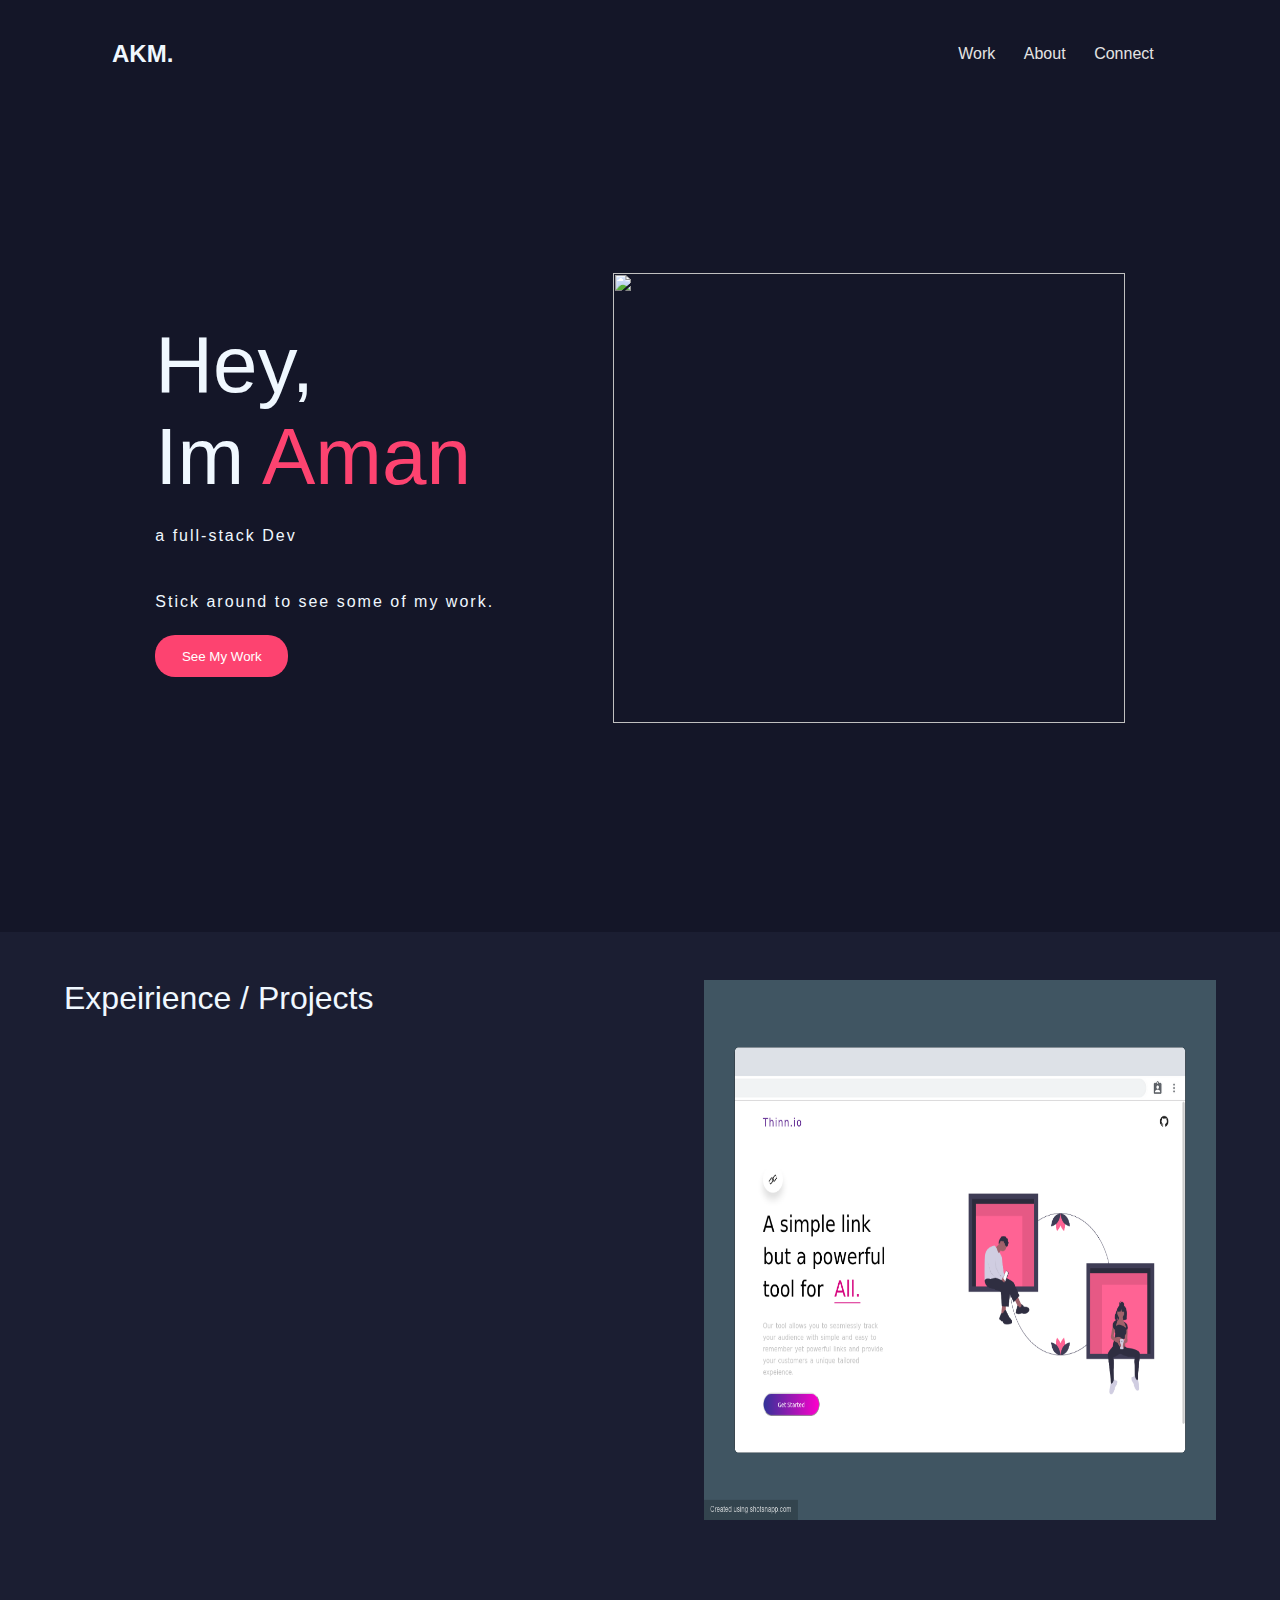
==== new/index.html @ 70d7d72f "done for the day man" ====
<!DOCTYPE html>
<html lang="en">
<head>
    <meta charset="UTF-8">
    <meta http-equiv="X-UA-Compatible" content="IE=edge">
    <meta name="viewport" content="width=device-width, initial-scale=1.0">
    <title>Document</title>
    <link rel="stylesheet" href="assets/css/index.css">
    <!-- <script src="https://cdnjs.cloudflare.com/ajax/libs/gsap/3.6.1/gsap.min.js" integrity="sha512-cdV6j5t5o24hkSciVrb8Ki6FveC2SgwGfLE31+ZQRHAeSRxYhAQskLkq3dLm8ZcWe1N3vBOEYmmbhzf7NTtFFQ==" crossorigin="anonymous" referrerpolicy="no-referrer"></script> -->

</head>
<body>
    <div id="main1" class="def-pad">
        <nav class="mynav">
            <span>AKM.</span>
            <div class="nav_item">
                <span class="nav_spans"> 
                    <!-- edit these as links -->
                    Work
                </span>
                <span class="nav_spans">
                    About
                </span>
                <span class="nav_spans">
                    Connect
                </span>
            </div>
        </nav>
        <div class="intro   test">
            <div id="intro_main"  class="test">
                    <p id="name">Hey,<br> Im <span id="high">Aman</span></p>
                    
                    <p class="desc">a full-stack Dev</p>
                    <p class="desc">Stick around to see some of my work.</p>
                    <button id="work_btn">See My Work</button>
            </div>
            <img class="intro_illus"  src="assets/img/illus1.svg">
            
        </div>
    </div>
    <div class="def-pad" id="main2">
        <p class="line_header">Expeirience / Projects</p>
        <div class="proj_det test">
        </div>
        <div class="proj_pic test">
            <img src="assets/img/shotsnapp-1623221328.255.png">
        </div>
    </div>
    <script src="assets/js/a.js" type="text/javascript"></script>
</body>
</html>
---- new/assets/css/index.css ----
*{
    margin: 0px;
    padding: 0px;
}
body{
    height: 100%;
    display: flex;
    flex-direction: column;
    /* border: 2px solid red; */
    color: aliceblue;
    font-family:Poppins,-apple-system,BlinkMacSystemFont,Segoe UI,Roboto,Oxygen,Ubuntu,Cantarell,Open Sans,Helvetica Neue,sans-serif;
}
.def-pad{
    padding: 1em 6em;
}
#main1{
    background-color: #141628;
    height: 100vh;
}
nav{
    padding:1em;
    padding-top: 1.5em;
    display: flex;
    flex-direction: row;
    justify-content: space-between;
    align-content: space-between;
    top:0;  
}
nav > span{
    font-size: x-large;
    font-weight: bolder;
}
.nav_item{
    flex-grow: 0.1;
    display: flex;
    flex-direction: row;
    justify-content: space-around;
    font-size: medium;
    color: rgb(228, 228, 228);
}
.nav_spans{
    align-items: center;
    height: 100%;
    padding-top: 0.3em;
    text-align: center;
}
@media screen and (max-width:900px){
    .nav_item{
        display: none;
    }
    .def-pad{
        padding: 1em 2em;
    }
} 

.intro{
    display: flex;
    flex-direction: row;
    justify-content: space-around;
    align-items:center;
    height: 92%;
}

#inro_main{
    flex-basis: 0.7;
}

#name{
font-size:5em;  
}
#high{
    color: #FD4370;
}
.intro_illus{
    flex-basis: 0.3;
    height: 50vh;
    width: 40vw;

}
@media screen and (max-width:900px){

    .intro_illus{
        display: none;
    }
}
.desc{
    letter-spacing: 2px;
    padding: 1.5em 0em ;

}
#work_btn{
    background-color:#FD4370;
    padding:1em 2em;
    color: white;   
    border: none;
    border-radius:20px;
}
.test{ 
    /* border: 1px solid white; */
}


#main2{
    height:100vh;
    background-color:#1B1E32 ;
    display: flex;
    flex-direction: row;
    flex-wrap: wrap-reverse;
    padding: 3em 4em;
    justify-content: center;
    /* align-items: center; */
}
.proj_det{
    display: flex;
    flex-direction: column;
    flex-grow: 1;
}
.proj_pic > img{
    /* flex-grow: 1; */
    height: 60vh;
    width: 40vw;
}
.line_header{
    font-size: 2em;
    padding-bottom:10px;
}
.proj_det > hr{
    border-bottom: 5px solid #FD4370;
    width: 15em;
}
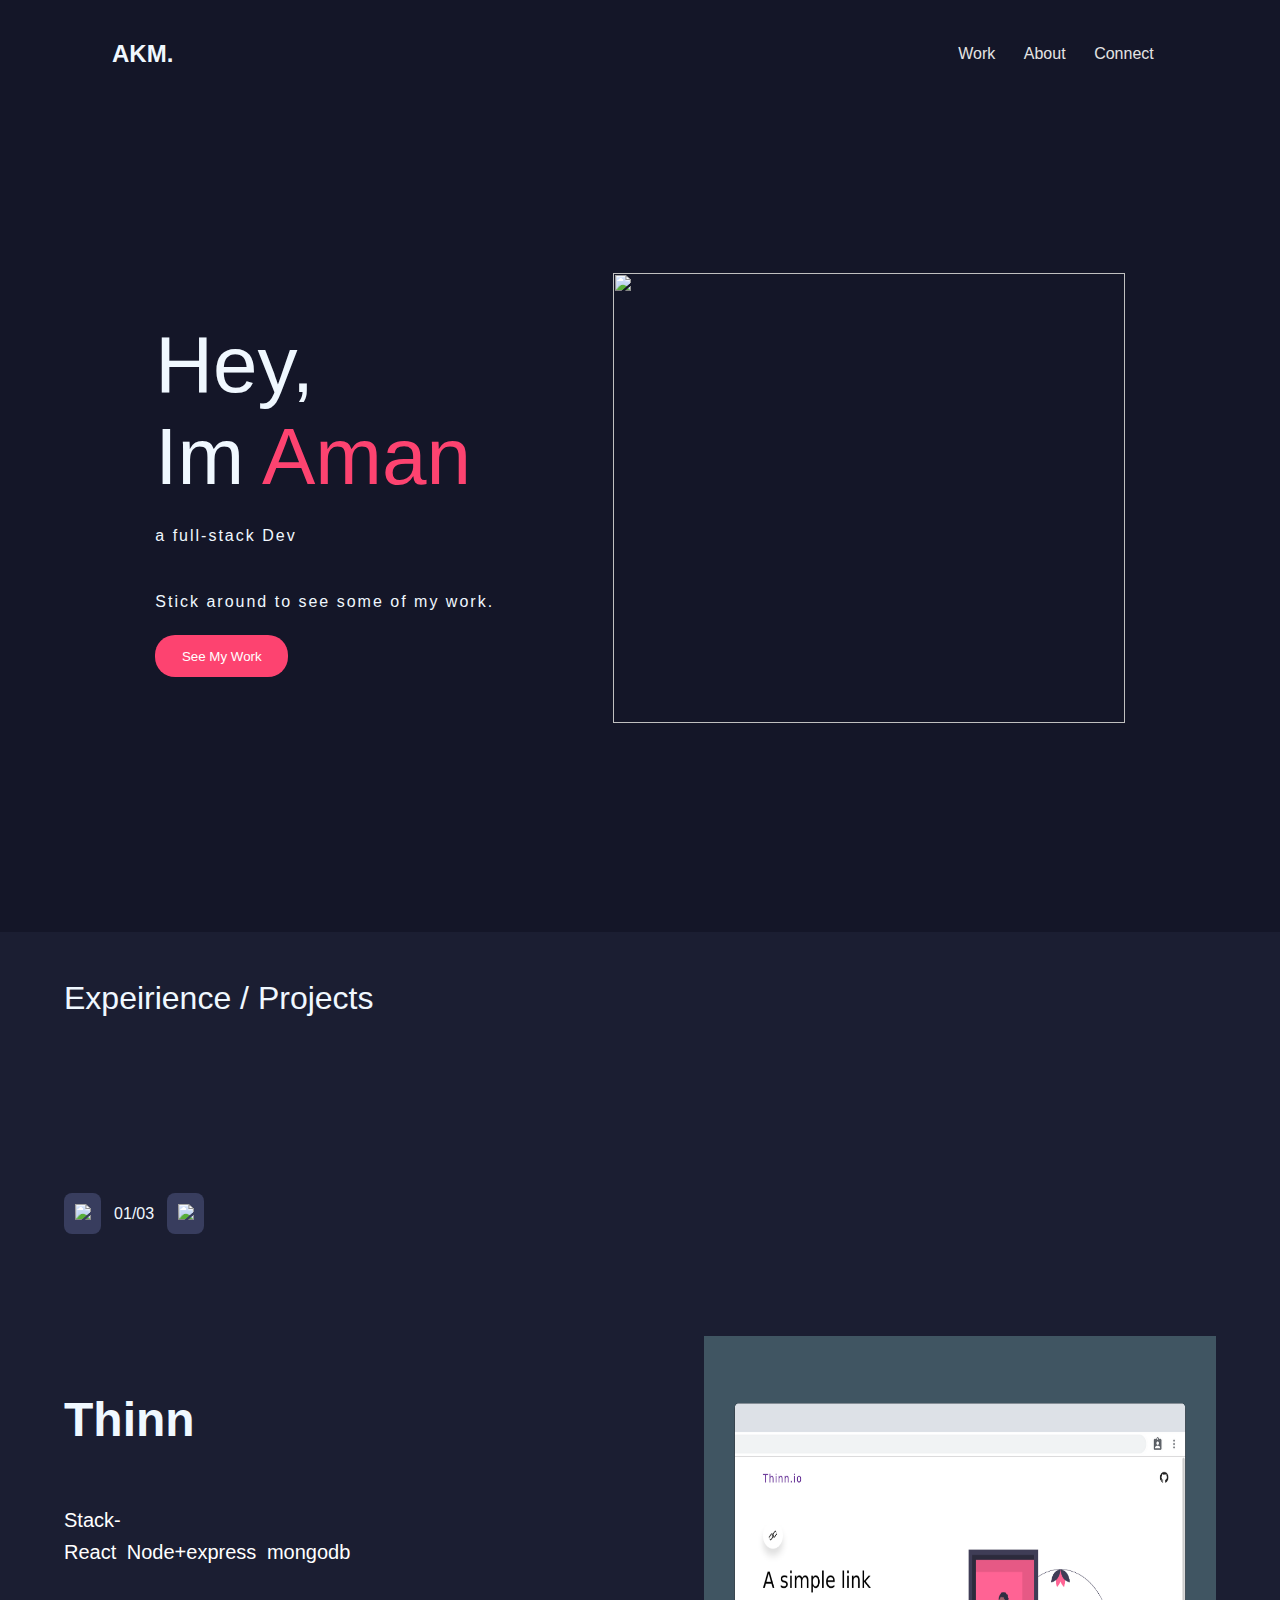
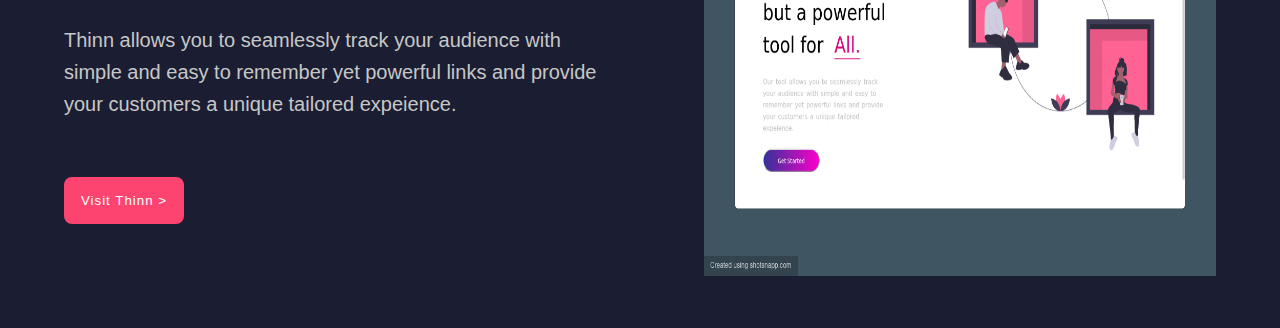
==== commit a1d0a3ef: "linked list implementaion for projets" ====
--- a/new/index.html
+++ b/new/index.html
@@ -6,6 +6,7 @@
     <meta name="viewport" content="width=device-width, initial-scale=1.0">
     <title>Document</title>
     <link rel="stylesheet" href="assets/css/index.css">
+    <link rel="stylesheet" href="assets/css/medq.css">
     <!-- <script src="https://cdnjs.cloudflare.com/ajax/libs/gsap/3.6.1/gsap.min.js" integrity="sha512-cdV6j5t5o24hkSciVrb8Ki6FveC2SgwGfLE31+ZQRHAeSRxYhAQskLkq3dLm8ZcWe1N3vBOEYmmbhzf7NTtFFQ==" crossorigin="anonymous" referrerpolicy="no-referrer"></script> -->
 
 </head>
@@ -38,13 +39,30 @@
             
         </div>
     </div>
-    <div class="def-pad" id="main2">
+    <div class="def-pad test" id="main2">
         <p class="line_header">Expeirience / Projects</p>
-        <div class="proj_det test">
+        <div class="togg"><button>
+            <img src="/assets/img/left.png">
+        </button>
+        <span class="test">01/03</span>
+        <button>
+            <img src="/assets/img/right-arrow.png">
+        </button>
         </div>
-        <div class="proj_pic test">
-            <img src="assets/img/shotsnapp-1623221328.255.png">
+        <div class="proj test">
+            <div class="proj_det test">
+                <span class="p_n p-1">Thinn</span>
+                <p class="stack p-1">Stack-<br>React Node+express mongodb </p>
+                <p class="proj_desc p-1">
+                    Thinn allows you to seamlessly track your audience with simple and easy to remember yet powerful links and provide your customers a unique tailored expeience.
+                </p>
+                <button class="view_proj p-1"><a href="http://thinn.herokuapp.com">Visit Thinn > </a> </button>
+            </div>
+            <div class="proj_pic test">
+                <img src="assets/img/shotsnapp-1623221328.255.png">
+            </div>
         </div>
+        
     </div>
     <script src="assets/js/a.js" type="text/javascript"></script>
 </body>
--- a/new/assets/css/index.css
+++ b/new/assets/css/index.css
@@ -99,33 +99,88 @@
     /* border: 1px solid white; */
 }
 
-
+.line_header{
+    font-size: 2em;
+    padding-bottom:10px;
+}
 #main2{
     height:100vh;
     background-color:#1B1E32 ;
     display: flex;
+    flex-direction: column;
+    padding: 3em 4em;
+    justify-content: space-between;
+}
+.togg{
+    display: flex;
+    align-items: center;
+    margin-top: -10em;
+}
+.togg > button {
+    background-color:#383D5E;
+    border:none;
+    padding: 0.8em; 
+    border-radius:8px ;
+}
+.togg>span{
+    text-align: center;
+    padding: 0.8em;
+}
+.proj{
+    display: flex;
     flex-direction: row;
-    flex-wrap: wrap-reverse;
-    padding: 3em 4em;
-    justify-content: center;
-    /* align-items: center; */
+    margin-top:-10em ;
+
 }
+.p_n{
+    font-size: xxx-large ;
+    font-weight: bold;
+}
+
+
 .proj_det{
     display: flex;
     flex-direction: column;
     flex-grow: 1;
+    justify-content:space-evenly;
+    align-items: flex-start;
+    margin-top:-4em ;
+
+}
+.proj_pic {
+    margin-top:-4em ;
+
 }
 .proj_pic > img{
-    /* flex-grow: 1; */
-    height: 60vh;
+    height:60vh;
     width: 40vw;
 }
-.line_header{
-    font-size: 2em;
-    padding-bottom:10px;
+.proj_desc{
+max-width:50ch;
+color: rgb(199, 199, 199);
+font-size: 1.25em;
+line-height: 1.6;
 }
-.proj_det > hr{
-    border-bottom: 5px solid #FD4370;
-    width: 15em;
+.view_proj{
+    width: 9em;
+    border: none;
+    background: #FD4370;
+    padding: 1.2em;
+    border-radius:8px;
 }
 
+
+.stack{
+color: white;
+font-size:1.25em;
+line-height: 1.6;
+word-spacing: 5px;
+}
+
+
+.proj_det > button >a{
+    text-decoration: none;
+    color: white;
+    letter-spacing: 1px;
+    font-size: 1em;
+}
--- a/new/assets/css/medq.css
+++ b/new/assets/css/medq.css
@@ -0,0 +1,17 @@
+@media screen and (max-width:900px){
+    .proj{
+    display: flex;
+    flex-direction: column-reverse;
+}   
+.proj_pic > img{
+    display: none;
+}
+
+.p-1{
+    margin-top: 2em;
+}
+
+
+
+
+}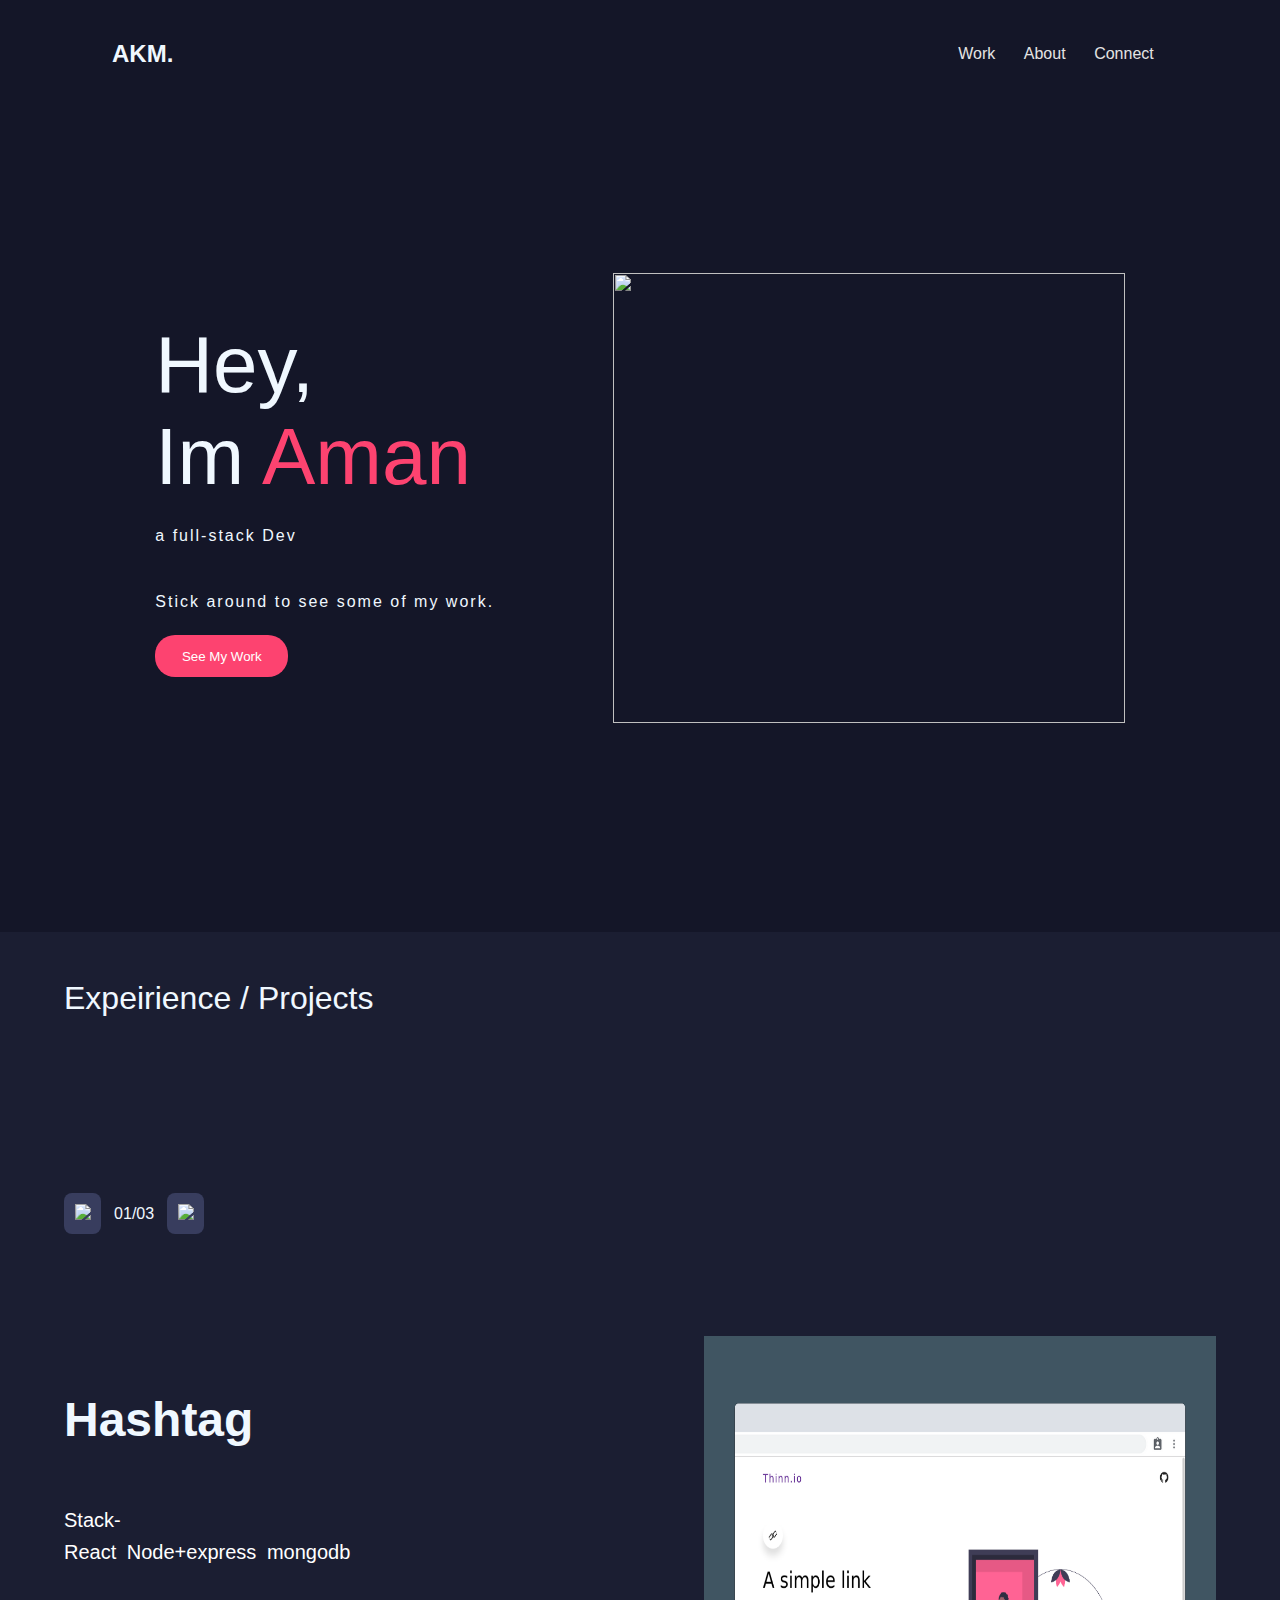
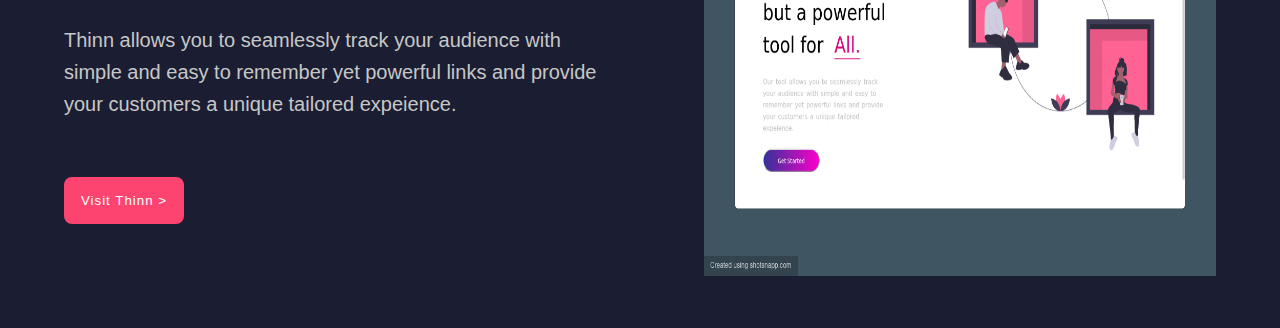
==== commit 3c32b478: "linked list" ====
--- a/new/index.html
+++ b/new/index.html
@@ -41,18 +41,19 @@
     </div>
     <div class="def-pad test" id="main2">
         <p class="line_header">Expeirience / Projects</p>
-        <div class="togg"><button>
+        <div class="togg">
+        <button id="left_proj">
             <img src="/assets/img/left.png">
         </button>
-        <span class="test">01/03</span>
-        <button>
+        <span class="order test">01/03</span>
+        <button class="right_proj">
             <img src="/assets/img/right-arrow.png">
         </button>
         </div>
         <div class="proj test">
             <div class="proj_det test">
                 <span class="p_n p-1">Thinn</span>
-                <p class="stack p-1">Stack-<br>React Node+express mongodb </p>
+                <p class="stack p-1">Stack<br>React Node+express mongodb </p>
                 <p class="proj_desc p-1">
                     Thinn allows you to seamlessly track your audience with simple and easy to remember yet powerful links and provide your customers a unique tailored expeience.
                 </p>
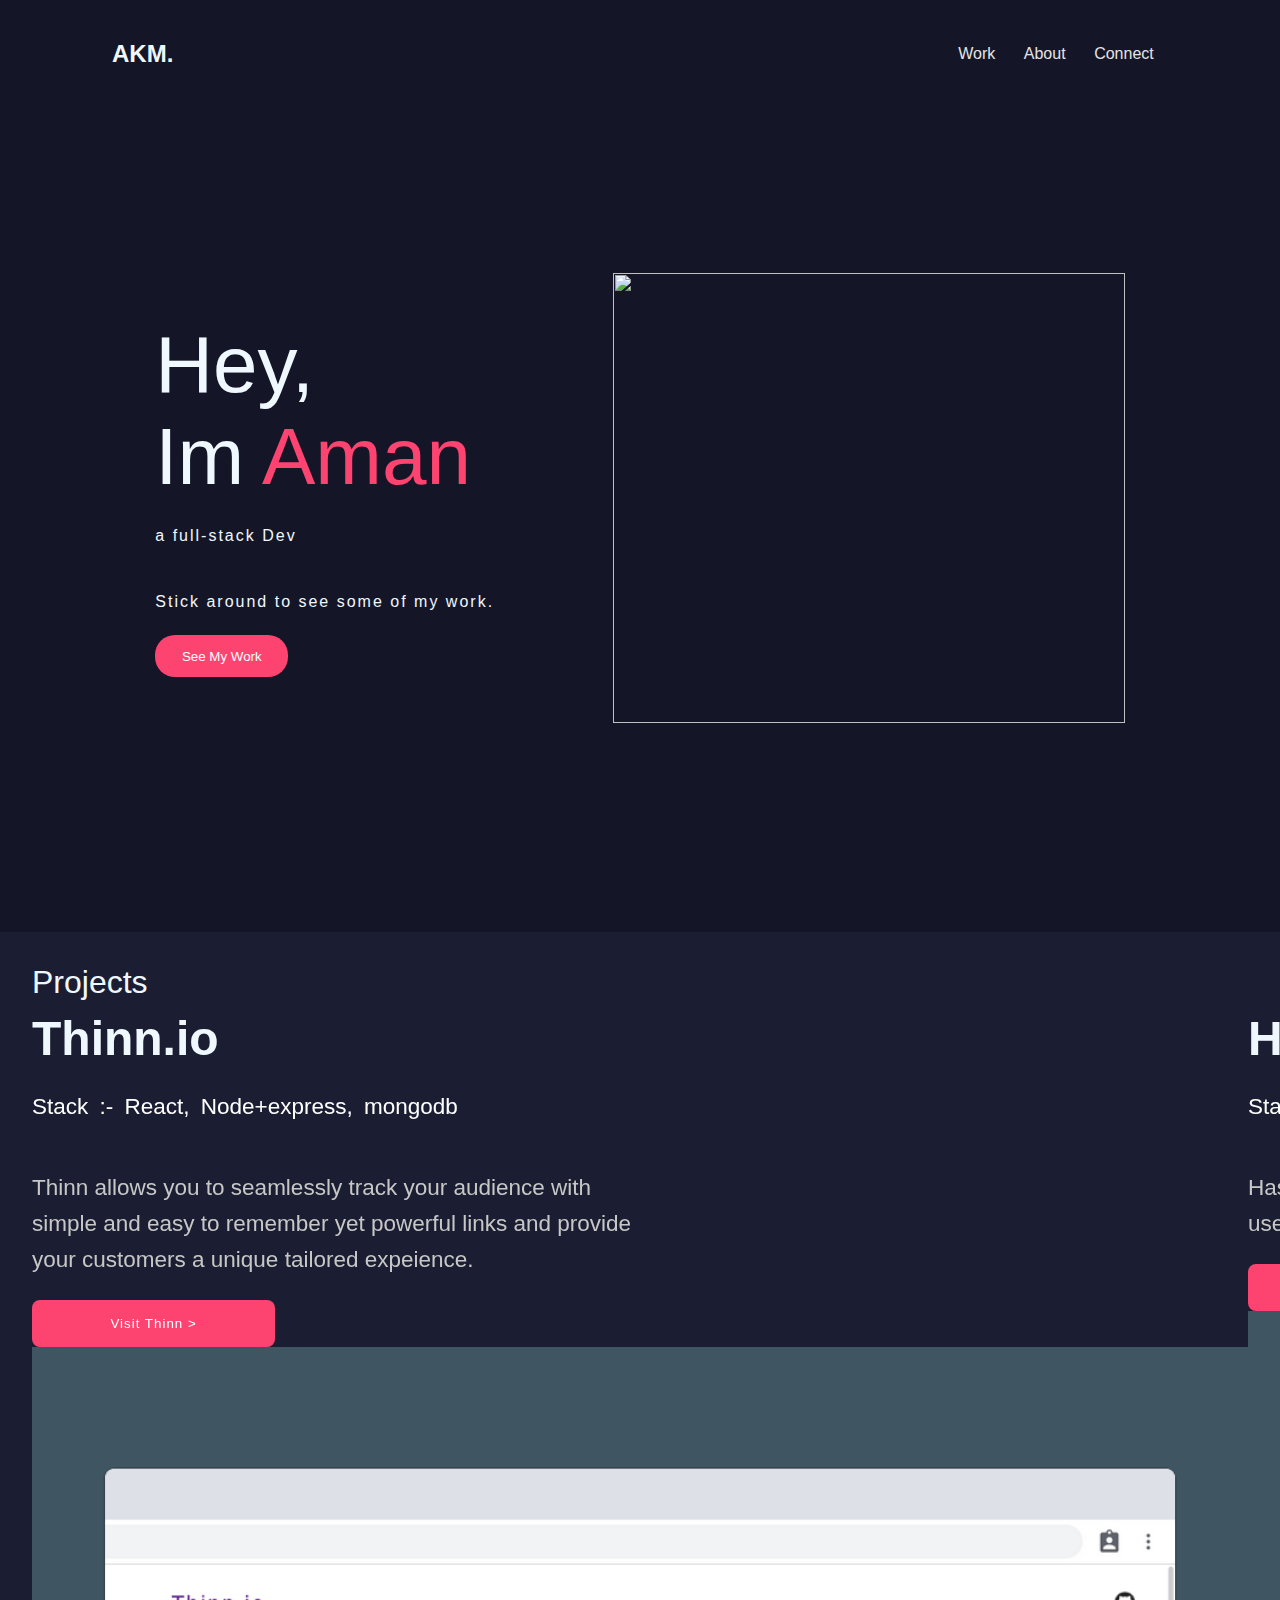
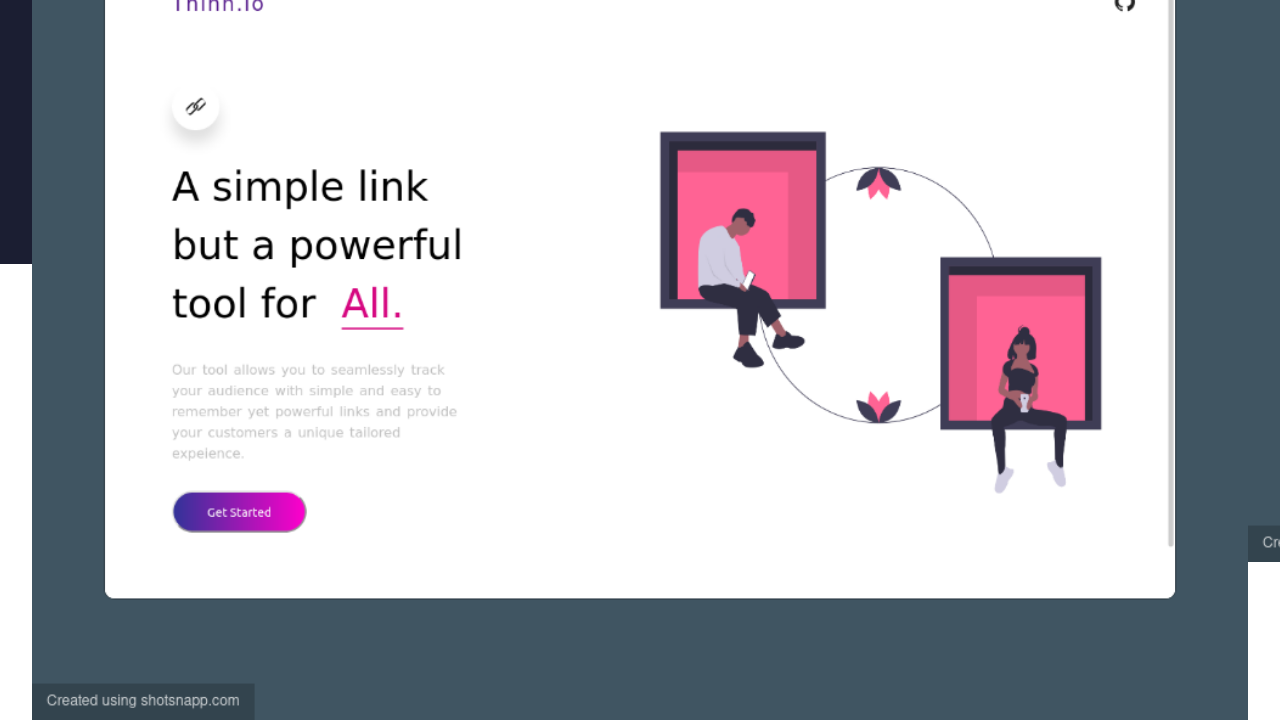
==== commit 1636ed0b: "proj section done --animation left" ====
--- a/new/index.html
+++ b/new/index.html
@@ -7,8 +7,13 @@
     <title>Document</title>
     <link rel="stylesheet" href="assets/css/index.css">
     <link rel="stylesheet" href="assets/css/medq.css">
-    <!-- <script src="https://cdnjs.cloudflare.com/ajax/libs/gsap/3.6.1/gsap.min.js" integrity="sha512-cdV6j5t5o24hkSciVrb8Ki6FveC2SgwGfLE31+ZQRHAeSRxYhAQskLkq3dLm8ZcWe1N3vBOEYmmbhzf7NTtFFQ==" crossorigin="anonymous" referrerpolicy="no-referrer"></script> -->
+    <script src="https://cdnjs.cloudflare.com/ajax/libs/gsap/3.6.1/gsap.min.js" integrity="sha512-cdV6j5t5o24hkSciVrb8Ki6FveC2SgwGfLE31+ZQRHAeSRxYhAQskLkq3dLm8ZcWe1N3vBOEYmmbhzf7NTtFFQ==" crossorigin="anonymous" referrerpolicy="no-referrer"></script>
+    <script src="https://unpkg.com/swiper/swiper-bundle.min.js"></script>
 
+    <link
+    rel="stylesheet"
+    href="https://unpkg.com/swiper/swiper-bundle.min.css"
+  />
 </head>
 <body>
     <div id="main1" class="def-pad">
@@ -40,31 +45,69 @@
         </div>
     </div>
     <div class="def-pad test" id="main2">
-        <p class="line_header">Expeirience / Projects</p>
-        <div class="togg">
-        <button id="left_proj">
-            <img src="/assets/img/left.png">
-        </button>
-        <span class="order test">01/03</span>
-        <button class="right_proj">
-            <img src="/assets/img/right-arrow.png">
-        </button>
-        </div>
-        <div class="proj test">
-            <div class="proj_det test">
-                <span class="p_n p-1">Thinn</span>
-                <p class="stack p-1">Stack<br>React Node+express mongodb </p>
-                <p class="proj_desc p-1">
-                    Thinn allows you to seamlessly track your audience with simple and easy to remember yet powerful links and provide your customers a unique tailored expeience.
-                </p>
-                <button class="view_proj p-1"><a href="http://thinn.herokuapp.com">Visit Thinn > </a> </button>
-            </div>
-            <div class="proj_pic test">
-                <img src="assets/img/shotsnapp-1623221328.255.png">
-            </div>
-        </div>
+         <p class="line_header">Projects</p>
         
-    </div>
+            <div class="swiper-container mySwiper">
+                <div class="swiper-wrapper">
+                  <div class="swiper-slide proj">
+                    <div class="proj_det test">
+                    <span class="p_n p-1">Thinn.io</span>
+                    <p class="stack p-1">Stack :- React, Node+express, mongodb </p>
+                    <p class="proj_desc p-1">
+                        Thinn allows you to seamlessly track your audience with simple and easy to remember yet powerful links and provide your customers a unique tailored expeience.
+                    </p>
+                    <button class="view_proj p-1"><a href="http://thinn.herokuapp.com">Visit Thinn > </a> </button>
+                    </div>
+                    <div class="proj_pic test">
+                        <img src="assets/img/shotsnapp-1623221328.255.png">
+                    </div>
+                  </div>
+                  <div class="swiper-slide proj">
+                    <div class="proj_det test">
+                      <span class="p_n p-1">Hashtag-us</span>
+                      <p class="stack p-1">Stack :- React, React-Hooks, Node+express, mongodb </p>
+                      <p class="proj_desc p-1">
+                        Hashtag-us is a node based chat application which allows users to interact online with the people they know.  ,
+                      </p>
+                      <button class="view_proj p-1"><a href="https://hashtag-us.herokuapp.com/#/">Visit Hashtag-us</a> </button>
+                      </div>
+                      <div class="proj_pic test">
+                          <img src="assets/img/hash-us.png">
+                      </div>
+                  </div>
+                  <div class="swiper-slide proj">
+                    <div class="proj_det test">
+                      <span class="p_n p-1">Algovizz</span>
+                      <p class="stack p-1">Stack :- React, React-Hooks, Node+express, mongodb </p>
+                      <p class="proj_desc p-1">
+                        Worked as an Intern on a project that aims to visualize different Sorting, ML, and Graph Algorithms.Also, Users can publish algorithms that they have developed.
+                      </p>
+                      <button class="view_proj p-1"><a href="https://pes-innovation-lab.github.io/">Visit PLab</a> </button>
+                      </div>
+                      <div class="proj_pic test">
+                          <img  id="certi" src="assets/img/certificate .png">
+                      </div>
+                  </div>
+                </div>
+                      <div class="swiper-bu"></div>
+              </div>
+          
+              <!-- Swiper JS -->
+          
+              <!-- Initialize Swiper -->
+
+        <!-- </div> -->
+        
+
+    <script>
+        var swiper = new Swiper(".mySwiper", {
+          navigation: {
+            nextEl: ".swiper-button-next",
+            prevEl: ".swiper-button-prev",
+          },
+        });
+      </script>
+
     <script src="assets/js/a.js" type="text/javascript"></script>
 </body>
 </html>--- a/new/assets/css/index.css
+++ b/new/assets/css/index.css
@@ -108,29 +108,15 @@
     background-color:#1B1E32 ;
     display: flex;
     flex-direction: column;
-    padding: 3em 4em;
+    padding: 2em 2em;
     justify-content: space-between;
-}
-.togg{
-    display: flex;
-    align-items: center;
-    margin-top: -10em;
-}
-.togg > button {
-    background-color:#383D5E;
-    border:none;
-    padding: 0.8em; 
-    border-radius:8px ;
-}
-.togg>span{
-    text-align: center;
-    padding: 0.8em;
-}
+    padding-bottom: 0em;
+}
+
 .proj{
     display: flex;
     flex-direction: row;
-    margin-top:-10em ;
-
+    justify-content:space-evenly;
 }
 .p_n{
     font-size: xxx-large ;
@@ -142,31 +128,27 @@
     display: flex;
     flex-direction: column;
     flex-grow: 1;
-    justify-content:space-evenly;
+    justify-content:stretch;
     align-items: flex-start;
-    margin-top:-4em ;
-
-}
-.proj_pic {
-    margin-top:-4em ;
-
 }
 .proj_pic > img{
     height:60vh;
     width: 40vw;
 }
 .proj_desc{
-max-width:50ch;
-color: rgb(199, 199, 199);
-font-size: 1.25em;
-line-height: 1.6;
+    max-width:50ch;
+    color: rgb(199, 199, 199);
+    font-size: 1.25em;
+    line-height: 1.6;
+
 }
 .view_proj{
-    width: 9em;
+    width: 20%;
     border: none;
     background: #FD4370;
     padding: 1.2em;
     border-radius:8px;
+    white-space: nowrap;
 }
 
 
@@ -184,3 +166,48 @@
     letter-spacing: 1px;
     font-size: 1em;
 }
+.proj_det > p{
+    padding: 1em 0em;
+} 
+
+
+.swiper-container {
+  width: 100%;
+  height: 100%;
+}
+
+.swiper-slide {
+    font-size: 18px;
+
+    /* Center slide text vertically */
+    display: -webkit-box;
+    display: -ms-flexbox;
+    display: -webkit-flex;
+    display: flex;
+    flex-direction: row;
+    -webkit-box-pack: center;
+    -ms-flex-pack: center;
+    -webkit-justify-content: center;
+    justify-content: center;
+    -webkit-box-align: center;
+    -ms-flex-align: center;
+    -webkit-align-items: center;
+    align-items: center;
+}
+
+.swiper-slide img {
+  display: block;
+  width: 100%;
+  height: 100%;
+  object-fit: cover;
+}
+
+.swiper-button-next{
+    position: absolute !important;
+    bottom:10px;
+    right: 10px;
+}
+#certi{
+    height: 100%;
+    width: 100%;
+}--- a/new/assets/css/medq.css
+++ b/new/assets/css/medq.css
@@ -11,6 +11,22 @@
     margin-top: 2em;
 }
 
+.view_proj{
+    width: 100%;
+    border: none;
+    background: #FD4370;
+    padding: 1.2em;
+    border-radius:8px;
+    white-space: nowrap;
+}
+.proj_desc{
+    max-width:50ch;
+    color: rgb(199, 199, 199);
+    font-size: 1.25em;
+    line-height: 1.6;
+    margin-top:-0.8em;
+
+}
 
 
 
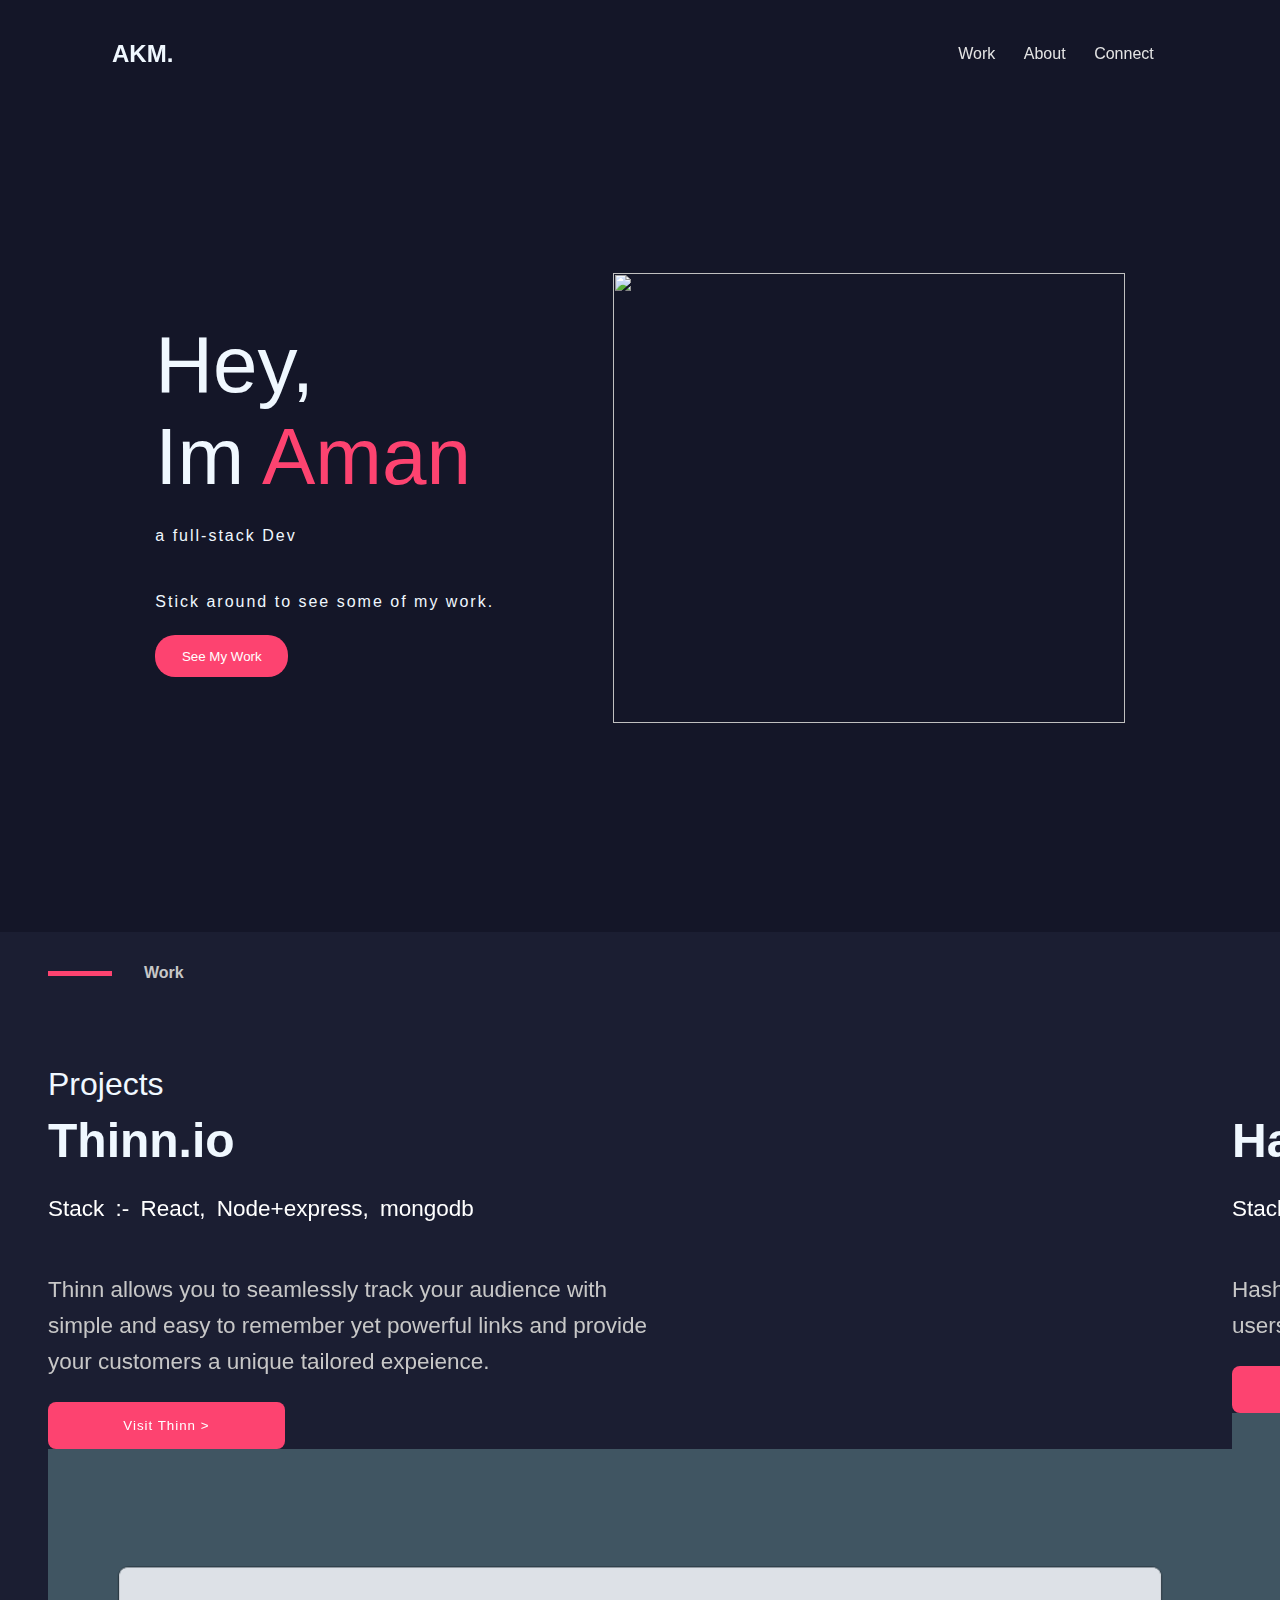
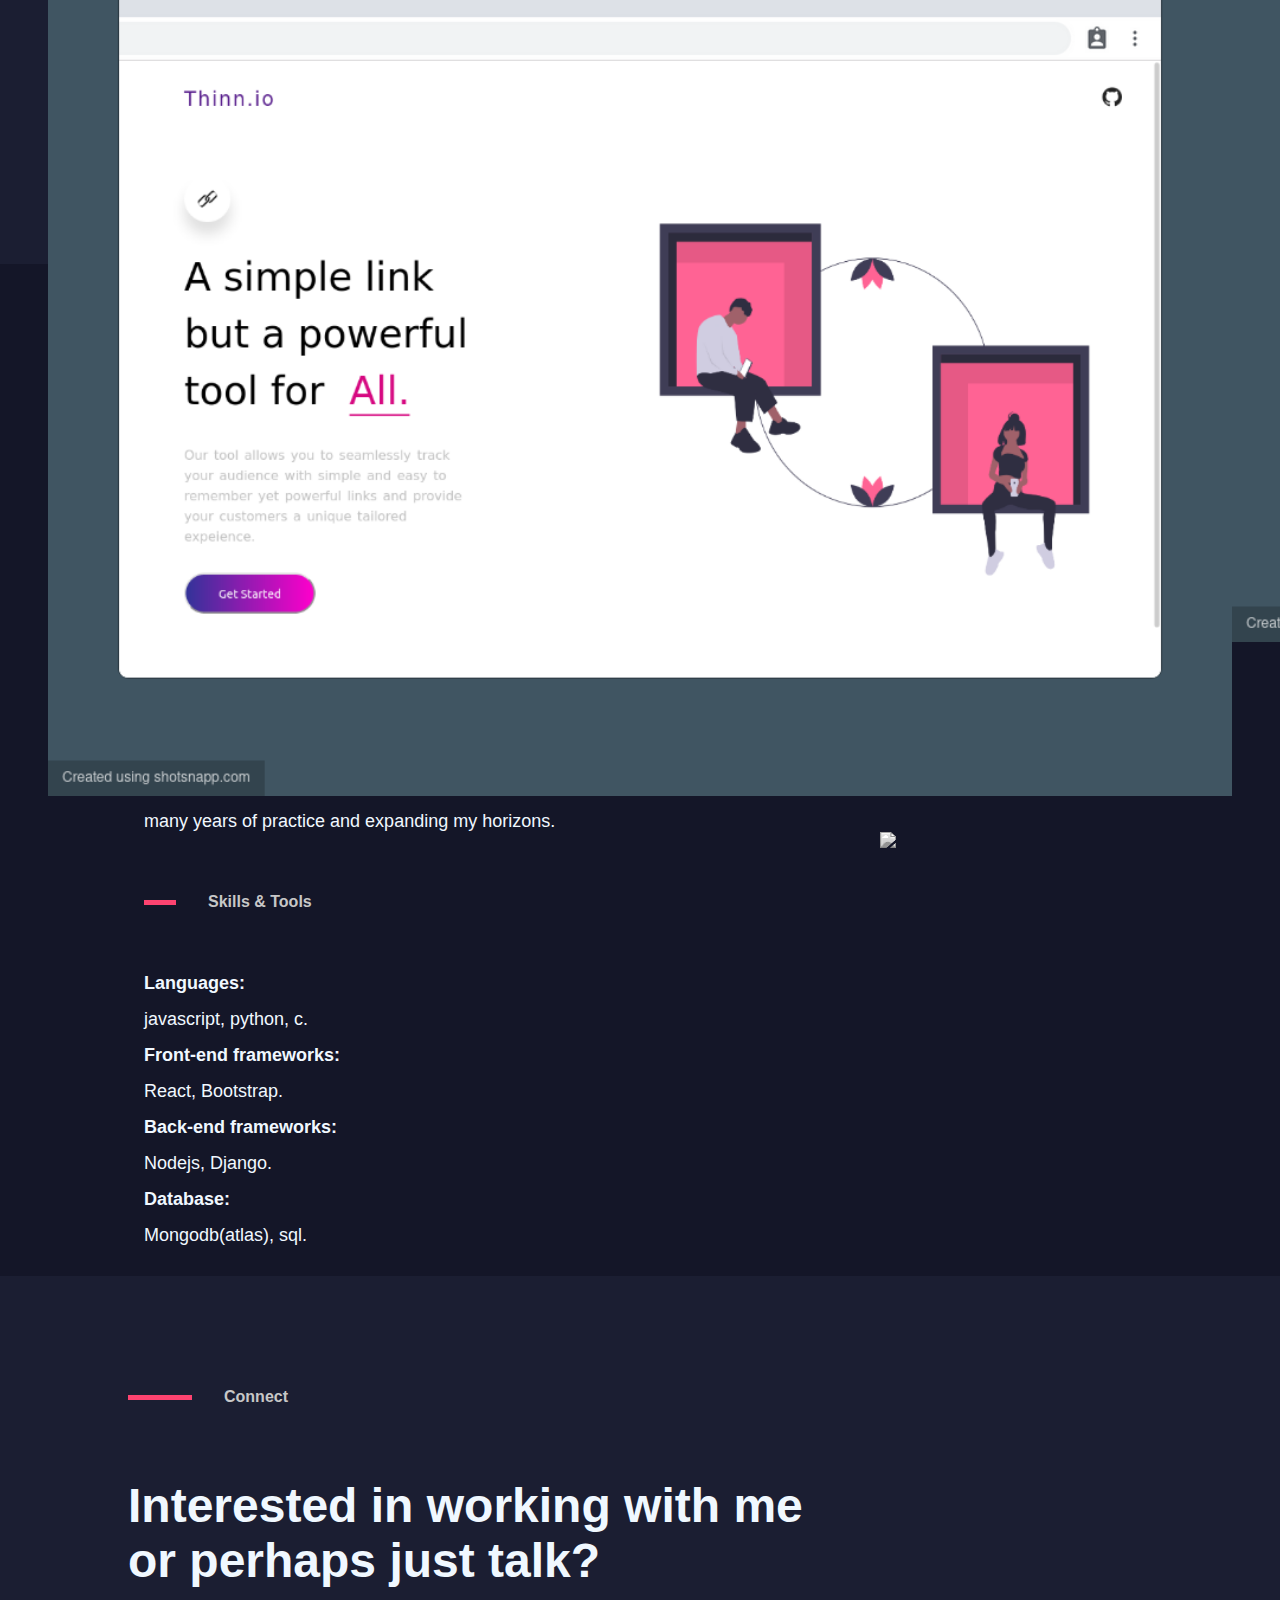
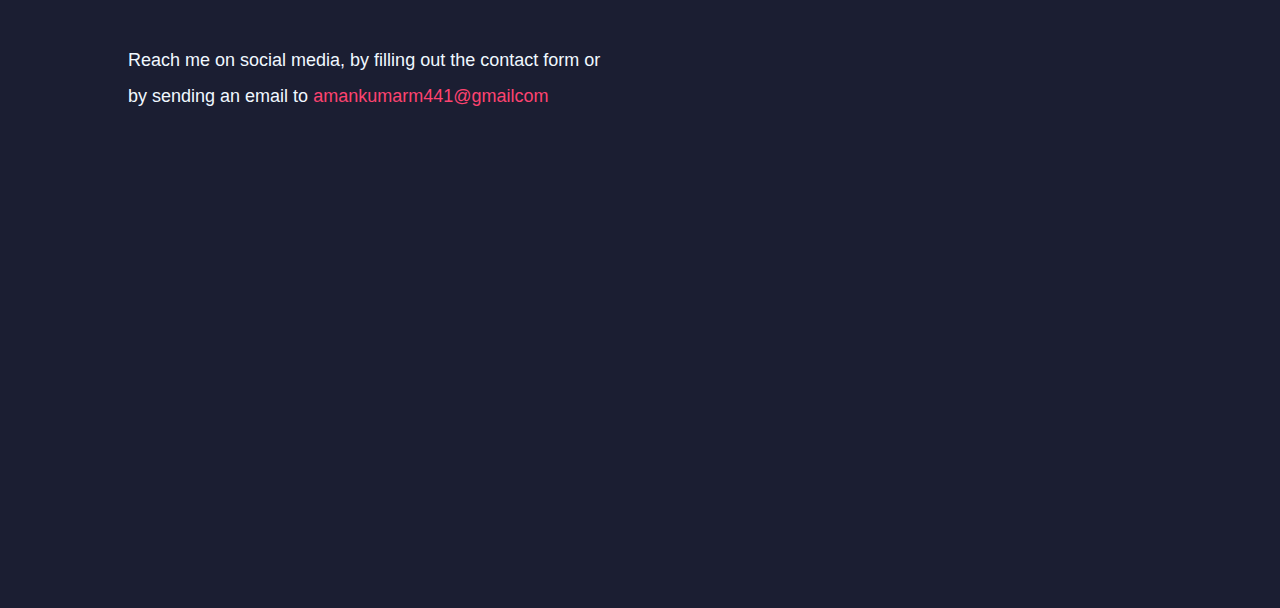
==== commit af24f375: "added about sec" ====
--- a/new/index.html
+++ b/new/index.html
@@ -8,8 +8,8 @@
     <link rel="stylesheet" href="assets/css/index.css">
     <link rel="stylesheet" href="assets/css/medq.css">
     <script src="https://cdnjs.cloudflare.com/ajax/libs/gsap/3.6.1/gsap.min.js" integrity="sha512-cdV6j5t5o24hkSciVrb8Ki6FveC2SgwGfLE31+ZQRHAeSRxYhAQskLkq3dLm8ZcWe1N3vBOEYmmbhzf7NTtFFQ==" crossorigin="anonymous" referrerpolicy="no-referrer"></script>
-    <script src="https://unpkg.com/swiper/swiper-bundle.min.js"></script>
-
+    <!-- <script src="https://unpkg.com/swiper/swiper-bundle.min.js"></script> -->
+    <script src="https://code.jquery.com/jquery-3.6.0.slim.js" integrity="sha256-HwWONEZrpuoh951cQD1ov2HUK5zA5DwJ1DNUXaM6FsY=" crossorigin="anonymous"></script>
     <link
     rel="stylesheet"
     href="https://unpkg.com/swiper/swiper-bundle.min.css"
@@ -45,6 +45,9 @@
         </div>
     </div>
     <div class="def-pad test" id="main2">
+        <div id="i"><div id="dash_l"></div><span>Work</span></div>
+        <br>
+        <br>
          <p class="line_header">Projects</p>
         
             <div class="swiper-container mySwiper">
@@ -91,23 +94,55 @@
                 </div>
                       <div class="swiper-bu"></div>
               </div>
-          
-              <!-- Swiper JS -->
-          
-              <!-- Initialize Swiper -->
+    </div>
+    <div id="main3" class="def-pad">
+      <div class="about_me">
+        <div id="i"><div id="dash_l"></div><span>About</span></div>
+        <h1 id="geta">Get a closer look at who i am.</h1>
+        <div id="i"><div id="dash_s"></div><span>Who i am</span></div>
+        <div id="bout"><p>
+          I'm Oliver Cederborg, 23 years old and from Denmark.
+          Digital design has been an interest of mine for many years, and I work with anything from logo design to UI design and front-end development.
+          All the skills and tools I use, are self-taught over many years of practice and expanding my horizons.
+        </p></div>
+        <div id="i"><div id="dash_s"></div><span>Skills & Tools</span></div>
+        <div id="bout"><p>
+          <span class="key_w">Languages: </span><br>javascript, python, c.<br>
+          <span class="key_w">Front-end frameworks:  </span><br> React, Bootstrap.<br>
+          <span class="key_w">Back-end frameworks: </span><br>  Nodejs, Django.<br>
+          <span class="key_w">Database: </span><br> Mongodb(atlas), sql. 
+        </p></div>
+      </div>
+      <div >
+        <img  class="pic" src="./assets/img/profile-pic.png"> 
+      </div>
+    </div>
+    <div id="main4" class="def-pad">
+      <div id="connect">
+        <div id="i"><div id="dash_l"></div><span>Connect</span></div>
+        <h1 id="connect1">
+          Interested in working with me<br>
+          or perhaps just talk?
+        </h1>
+        <div id="bout"><p>
+          Reach me on social media, by filling out the contact form or 
+          <br>by sending an email to <span style="color:#FD4370 ;">amankumarm441@gmailcom</span>
+        </p></div>
+        <div class="smedia">
+          <img src="">
+          <img src="">
+          <img src="">
+          <img src="">
+          <img src="">
+        </div>
+      </div>
+    </div>
 
-        <!-- </div> -->
-        
-
-    <script>
-        var swiper = new Swiper(".mySwiper", {
-          navigation: {
-            nextEl: ".swiper-button-next",
-            prevEl: ".swiper-button-prev",
-          },
-        });
-      </script>
-
+    
+      <!-- <script type="text/javascript" src="https://ajax.googleapis.com/ajax/libs/jquery/2.1.1/jquery.min.js"></script>
+      <script type="text/javascript" src="https://rawgit.com/alvarotrigo/fullPage.js/master/jquery.fullPage.min.js"></script>
+      <script type="text/javascript" src="https://rawgit.com/protonet/jquery.inview/master/jquery.inview.min.js"></script>
+       -->
     <script src="assets/js/a.js" type="text/javascript"></script>
 </body>
 </html>--- a/new/assets/css/index.css
+++ b/new/assets/css/index.css
@@ -11,13 +11,14 @@
     font-family:Poppins,-apple-system,BlinkMacSystemFont,Segoe UI,Roboto,Oxygen,Ubuntu,Cantarell,Open Sans,Helvetica Neue,sans-serif;
 }
 .def-pad{
-    padding: 1em 6em;
+    padding: 1em 6em ;
 }
 #main1{
     background-color: #141628;
     height: 100vh;
 }
 nav{
+    position: sticky;
     padding:1em;
     padding-top: 1.5em;
     display: flex;
@@ -25,6 +26,7 @@
     justify-content: space-between;
     align-content: space-between;
     top:0;  
+    overflow: hidden;
 }
 nav > span{
     font-size: x-large;
@@ -77,12 +79,7 @@
     width: 40vw;
 
 }
-@media screen and (max-width:900px){
-
-    .intro_illus{
-        display: none;
-    }
-}
+
 .desc{
     letter-spacing: 2px;
     padding: 1.5em 0em ;
@@ -108,7 +105,8 @@
     background-color:#1B1E32 ;
     display: flex;
     flex-direction: column;
-    padding: 2em 2em;
+    padding: 2em  3em;
+    /* margin: 0em 2em; */
     justify-content: space-between;
     padding-bottom: 0em;
 }
@@ -123,6 +121,9 @@
     font-weight: bold;
 }
 
+#main2 > #i{
+    padding-bottom:3em ;
+} 
 
 .proj_det{
     display: flex;
@@ -132,8 +133,8 @@
     align-items: flex-start;
 }
 .proj_pic > img{
-    height:60vh;
-    width: 40vw;
+    height:50vh;
+    width: 30vw;
 }
 .proj_desc{
     max-width:50ch;
@@ -210,4 +211,83 @@
 #certi{
     height: 100%;
     width: 100%;
+}
+#main3{
+    display: flex;
+    flex-direction: row;
+    height: 100vh;
+    background-color:#141628 ;
+    padding:7em 5em;
+    padding-bottom: 0em;
+    align-items: center;
+    flex-wrap: wrap;
+}
+
+.pic{
+    flex-basis: 50%;
+    -webkit-filter: hue-rotate(12); /* Safari 6.0 - 9.0 */
+    filter: grayscale(100%);
+      
+    
+}
+.about_me{
+    width: 100%;
+    padding:0em 4em ;
+    flex-basis: 60%;
+}
+
+
+#i{
+    display:flex;
+    flex-direction:row;
+    /* justify-content: cente   r; */
+    align-items: center;
+    color: rgb(199, 199, 199);
+    font-weight: bold;
+}
+
+#dash_l{
+    border-top:5px solid  #FD4370;
+    width: 4em;
+    height: 0.01px;
+    margin-right:2em ;
+}
+#dash_s{
+    border-top:5px solid  #FD4370;
+    width: 2em;
+    height: 0.01px;
+    margin-right:2em ;
+}
+#geta{
+    padding-top:2em;
+    padding-bottom: 4em;
+}
+#bout > p{
+    padding: 3em 0em;
+    line-height: 2em;
+    font-size: 1em;
+    max-height: min-content;
+}
+
+.key_w{
+    font-size: large;
+    font-weight: bold;
+}
+#bout>p{
+    font-size: large;
+    /* white-space: ; */
+}
+
+#main4{
+    background:#1B1E32;
+    height: 100vh;
+}
+
+#connect{
+    padding:6em 2em;
+}
+#connect1{
+    padding: 1.5em 0em;
+    font-size:3em;
+    padding-bottom:0em ;
 }--- a/new/assets/css/medq.css
+++ b/new/assets/css/medq.css
@@ -27,7 +27,35 @@
     margin-top:-0.8em;
 
 }
+.intro_illus{
+    display: none;
+}
+
+.about_me{
+    width: 100%;
+    flex-grow:1 ;
+    padding:4em 2em ;
+    /* border: 2px solid red; */
+    padding-bottom: 0em;
+}
+#main3{
+    padding: 0em 1em;
+    height: 100%;
+}
+.pic{
+    display: none;
+}
+
+#main4{
+    padding: 0em 1em;
+    height: 100%;
+}
+
+#connect1{
+    padding: 2em 0em;
+    font-size:2.2em;
+    padding-bottom:0em ;
+}
 
 
-
-}+}
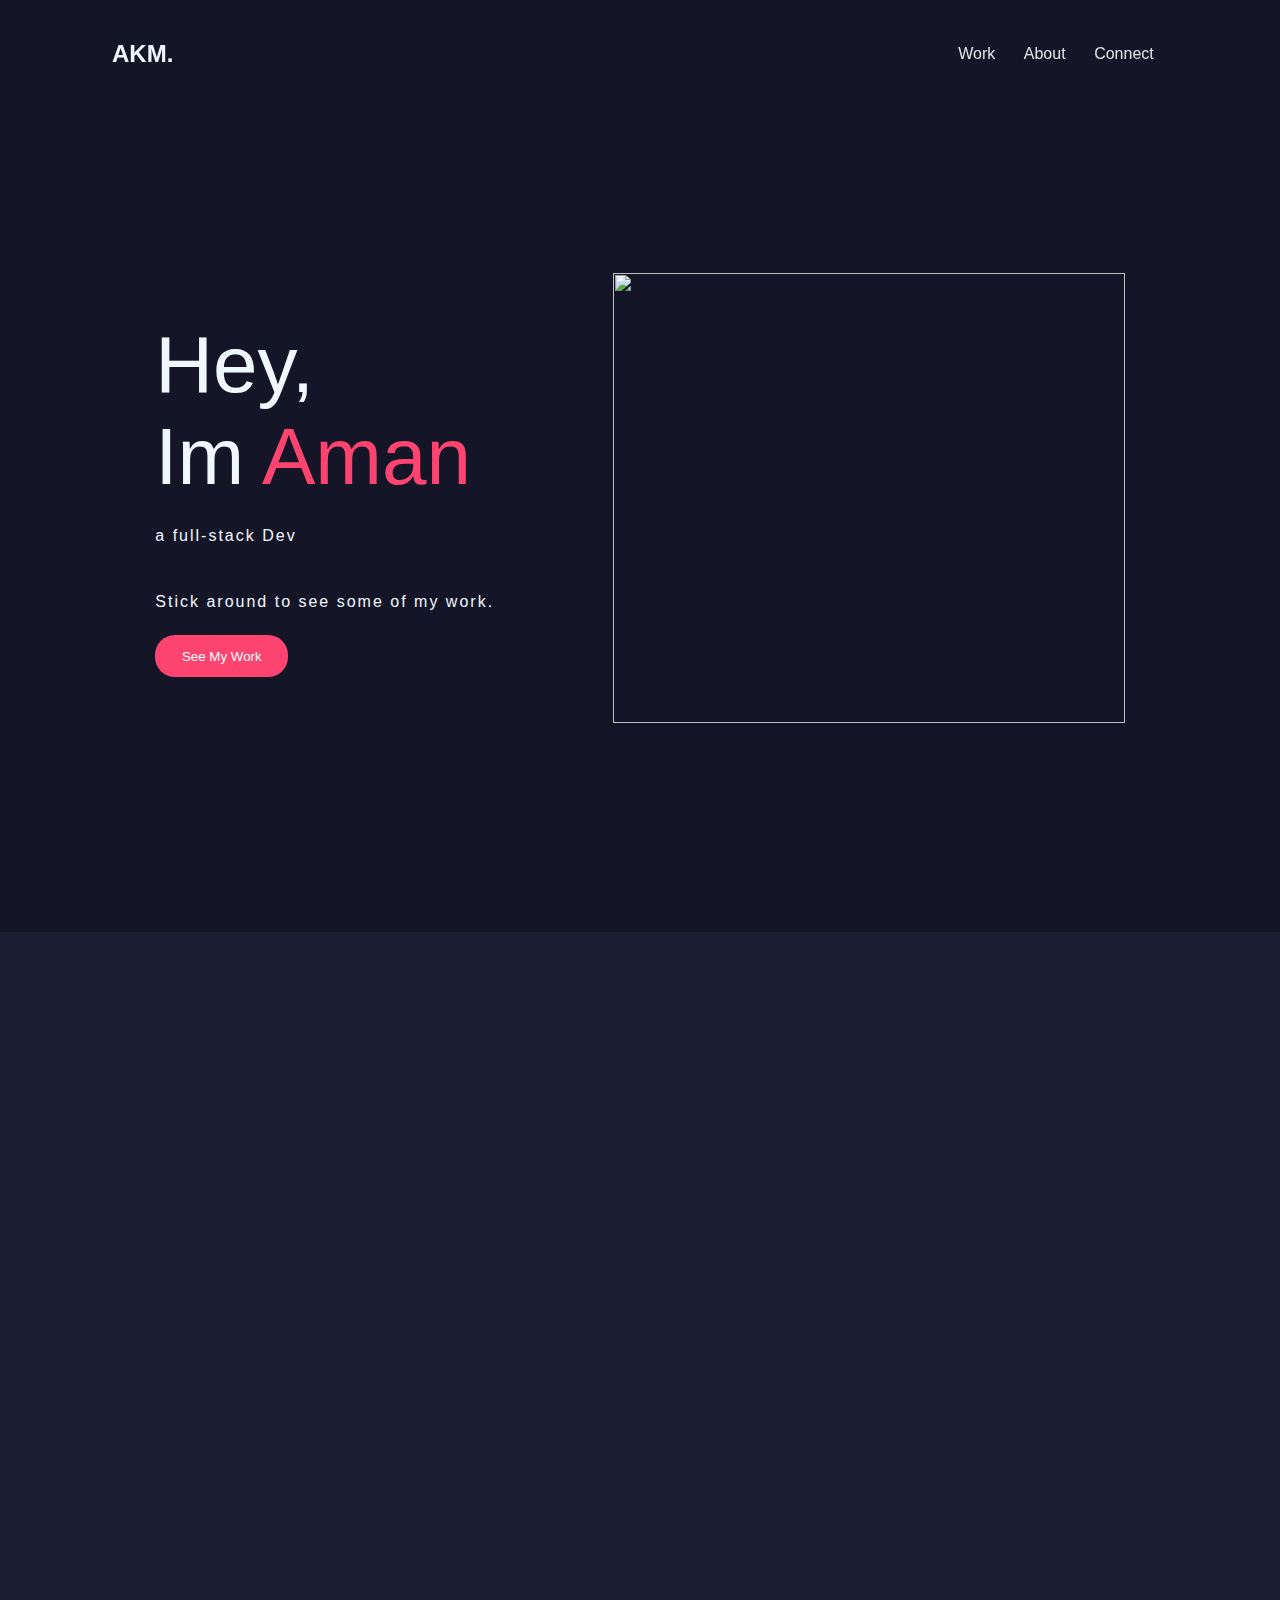
==== commit a7cd70a3: "animations done" ====
--- a/new/index.html
+++ b/new/index.html
@@ -8,8 +8,10 @@
     <link rel="stylesheet" href="assets/css/index.css">
     <link rel="stylesheet" href="assets/css/medq.css">
     <script src="https://cdnjs.cloudflare.com/ajax/libs/gsap/3.6.1/gsap.min.js" integrity="sha512-cdV6j5t5o24hkSciVrb8Ki6FveC2SgwGfLE31+ZQRHAeSRxYhAQskLkq3dLm8ZcWe1N3vBOEYmmbhzf7NTtFFQ==" crossorigin="anonymous" referrerpolicy="no-referrer"></script>
-    <!-- <script src="https://unpkg.com/swiper/swiper-bundle.min.js"></script> -->
+    <script src="https://unpkg.com/swiper/swiper-bundle.min.js"></script>
     <script src="https://code.jquery.com/jquery-3.6.0.slim.js" integrity="sha256-HwWONEZrpuoh951cQD1ov2HUK5zA5DwJ1DNUXaM6FsY=" crossorigin="anonymous"></script>
+    <link rel="stylesheet" href="https://unpkg.com/aos@next/dist/aos.css" />
+
     <link
     rel="stylesheet"
     href="https://unpkg.com/swiper/swiper-bundle.min.css"
@@ -45,12 +47,28 @@
         </div>
     </div>
     <div class="def-pad test" id="main2">
-        <div id="i"><div id="dash_l"></div><span>Work</span></div>
+        <div id="i"
+        data-aos="zoom-out  "
+        data-aos-easing="linear"
+        data-aos-duration="700"
+        data-aos-offset="100"
+        ><div id="dash_l"></div><span>Work</span></div>
         <br>
         <br>
-         <p class="line_header">Projects</p>
+         <p class="line_header"
+         data-aos="zoom-out"
+        data-aos-easing="linear"
+        data-aos-duration="700"
+        data-aos-offset="100"
+         >Projects</p>
         
-            <div class="swiper-container mySwiper">
+            <div class="swiper-container mySwiper"
+            data-aos="zoom-out"
+            data-aos-easing="linear"
+            data-aos-duration="700"
+            data-aos-offset="100"
+            
+            >
                 <div class="swiper-wrapper">
                   <div class="swiper-slide proj">
                     <div class="proj_det test">
@@ -97,52 +115,118 @@
     </div>
     <div id="main3" class="def-pad">
       <div class="about_me">
-        <div id="i"><div id="dash_l"></div><span>About</span></div>
-        <h1 id="geta">Get a closer look at who i am.</h1>
-        <div id="i"><div id="dash_s"></div><span>Who i am</span></div>
-        <div id="bout"><p>
-          I'm Oliver Cederborg, 23 years old and from Denmark.
-          Digital design has been an interest of mine for many years, and I work with anything from logo design to UI design and front-end development.
+        <div  class="ab_me" id="i"
+        data-aos="fade-right"
+        data-aos-easing="linear"
+        data-aos-duration="800"
+        data-aos-offset="100"  
+        ><div id="dash_l"
+        ></div><span>About</span></div>
+        <h1 id="geta"
+        data-aos="fade-down"
+        data-aos-easing="linear"
+        data-aos-delay="500"
+        data-aos-duration="1000"
+        data-aos-offset="100"
+        >Get a closer look at who i am.</h1>
+        <div  class="ab_me" id="i"
+        data-aos="fade-right"
+        data-aos-easing="linear"
+        data-aos-duration="1000"
+        data-aos-delay="1000"
+        data-aos-offset="100">
+        <div id="dash_s"></div>
+        <span>Who i am</span>
+      </div>
+        <div id="bout"
+        data-aos="zoom-out"
+        data-aos-easing="linear"
+        data-aos-delay="1500"
+        data-aos-duration="1000"
+        data-aos-offset="100"
+        ><p>
+          I'm Aman Kumar M , 20 years old and from India.
+          building Web-apps has been an interest of mine for many years, and I work with anything from building UI to writing database queries from a backend service.
           All the skills and tools I use, are self-taught over many years of practice and expanding my horizons.
         </p></div>
-        <div id="i"><div id="dash_s"></div><span>Skills & Tools</span></div>
-        <div id="bout"><p>
+        <div class="ab_me" id="i" 
+        data-aos="fade-right"
+        data-aos-easing="linear"
+        data-aos-delay="2000"
+        data-aos-duration="1000"
+        data-aos-offset="100">
+        <div id="dash_s"></div><span>Skills & Tools</span></div>
+        <div id="bout" class="gsap_bout2"
+        data-aos="zoom-out"
+        data-aos-easing="linear"
+        data-aos-delay="2000"
+        data-aos-duration="1000"
+        data-aos-offset="100">
+        <p>
           <span class="key_w">Languages: </span><br>javascript, python, c.<br>
           <span class="key_w">Front-end frameworks:  </span><br> React, Bootstrap.<br>
           <span class="key_w">Back-end frameworks: </span><br>  Nodejs, Django.<br>
           <span class="key_w">Database: </span><br> Mongodb(atlas), sql. 
         </p></div>
+      </div >
+      <div
+        data-aos="fade-right"
+        data-aos-easing="linear"
+        data-aos-delay="1500"
+        data-aos-duration="1000"
+        data-aos-offset="100"
+      >
+        <img class="pic" src="./assets/img/profile-pic.png"> 
       </div>
-      <div >
-        <img  class="pic" src="./assets/img/profile-pic.png"> 
-      </div>
     </div>
     <div id="main4" class="def-pad">
-      <div id="connect">
-        <div id="i"><div id="dash_l"></div><span>Connect</span></div>
-        <h1 id="connect1">
+      <div id="connect"
+      >
+        <div id="i" 
+        data-aos="fade-right"
+        data-aos-easing="linear"
+        data-aos-duration="800"
+        data-aos-offset="100"><div id="dash_l"></div><span>Connect</span></div>
+        <h1 id="connect1"
+        data-aos="fade-down"
+        data-aos-easing="linear"
+        data-aos-duration="800"
+        data-aos-offset="100"
+        >
           Interested in working with me<br>
           or perhaps just talk?
         </h1>
-        <div id="bout"><p>
+        <div id="bout" 
+        data-aos="fade-down"
+        data-aos-easing="linear"
+        data-aos-duration="800"
+        data-aos-offset="100"><p>
           Reach me on social media, by filling out the contact form or 
-          <br>by sending an email to <span style="color:#FD4370 ;">amankumarm441@gmailcom</span>
+          <br>by sending an email to <span style="color:#FD4370 ;"><a href="mailto:amankumarm441@gmail.com"> amankumarm441@gmailcom</a></span>
         </p></div>
-        <div class="smedia">
-          <img src="">
-          <img src="">
-          <img src="">
-          <img src="">
-          <img src="">
+        <div class="smedia"
+        data-aos="zoom-out"
+        data-aos-easing="linear"
+        data-aos-duration="800"
+        data-aos-offset="100"
+        >
+          <div class="smi"><img  src="/assets/img/github.png"></div>
+          <div class="smi"><img  src="/assets/img/gmail(2).png"></div>
+          <div class="smi"><img  src="/assets/img/linkedin.png"></div>
+          <div class="smi"><img  src="/assets/img/instagram.png"></div>
+          <div class="smi"><img  src="/assets/img/twitter.png"></div>
         </div>
       </div>
     </div>
 
-    
-      <!-- <script type="text/javascript" src="https://ajax.googleapis.com/ajax/libs/jquery/2.1.1/jquery.min.js"></script>
-      <script type="text/javascript" src="https://rawgit.com/alvarotrigo/fullPage.js/master/jquery.fullPage.min.js"></script>
-      <script type="text/javascript" src="https://rawgit.com/protonet/jquery.inview/master/jquery.inview.min.js"></script>
-       -->
-    <script src="assets/js/a.js" type="text/javascript"></script>
+    <script src="https://unpkg.com/aos@next/dist/aos.js"></script>
+    <script>
+      AOS.init();
+    </script>
+  
+      <script type="text/javascript" src="./assets/js/jq.min.js"></script>
+      <script type="text/javascript" src="./assets/js/jsinview.min.js"></script>
+      <script src="assets/js/a.js" type="text/javascript"></script>
+      
 </body>
 </html>--- a/new/assets/css/index.css
+++ b/new/assets/css/index.css
@@ -92,9 +92,9 @@
     border: none;
     border-radius:20px;
 }
-.test{ 
-    /* border: 1px solid white; */
-}
+/* .test{ 
+ border: 1px solid white; 
+} */    
 
 .line_header{
     font-size: 2em;
@@ -105,7 +105,7 @@
     background-color:#1B1E32 ;
     display: flex;
     flex-direction: column;
-    padding: 2em  3em;
+    padding: 4em  3em;
     /* margin: 0em 2em; */
     justify-content: space-between;
     padding-bottom: 0em;
@@ -218,22 +218,22 @@
     height: 100vh;
     background-color:#141628 ;
     padding:7em 5em;
-    padding-bottom: 0em;
+    /* padding-bottom: 0em; */
     align-items: center;
-    flex-wrap: wrap;
+    flex-wrap: nowrap;
 }
 
 .pic{
     flex-basis: 50%;
     -webkit-filter: hue-rotate(12); /* Safari 6.0 - 9.0 */
     filter: grayscale(100%);
-      
-    
+    height: fit-content;
+    background: url("../assets/img/profile-pic.png");
 }
 .about_me{
     width: 100%;
     padding:0em 4em ;
-    flex-basis: 60%;
+    flex-basis: 50%;
 }
 
 
@@ -266,8 +266,18 @@
     padding: 3em 0em;
     line-height: 2em;
     font-size: 1em;
-    max-height: min-content;
-}
+    /* max-height: min-content;
+     */
+    max-width: 70ch;
+}
+#bout > p >span >a{
+    text-decoration: none;
+    color: inherit;
+}
+#bout > p >span >a:hover{
+    border-bottom:1px solid #FD4370 ;
+}
+
 
 .key_w{
     font-size: large;
@@ -290,4 +300,24 @@
     padding: 1.5em 0em;
     font-size:3em;
     padding-bottom:0em ;
+}
+.smedia{
+    /* border: 1px solid white; */
+    display: flex;
+    flex-direction: row;
+    flex-wrap: wrap ;
+    width: 30%;
+    justify-content: space-around;
+}
+.smi{
+background-color: #2c3049;
+border-radius:5px;
+padding: 1em;
+align-items: center;
+}
+.smi:hover{
+    background-color: #505370;
+    border-radius:21px ;
+    padding: 1em;
+    transition: 0.6s ease;
 }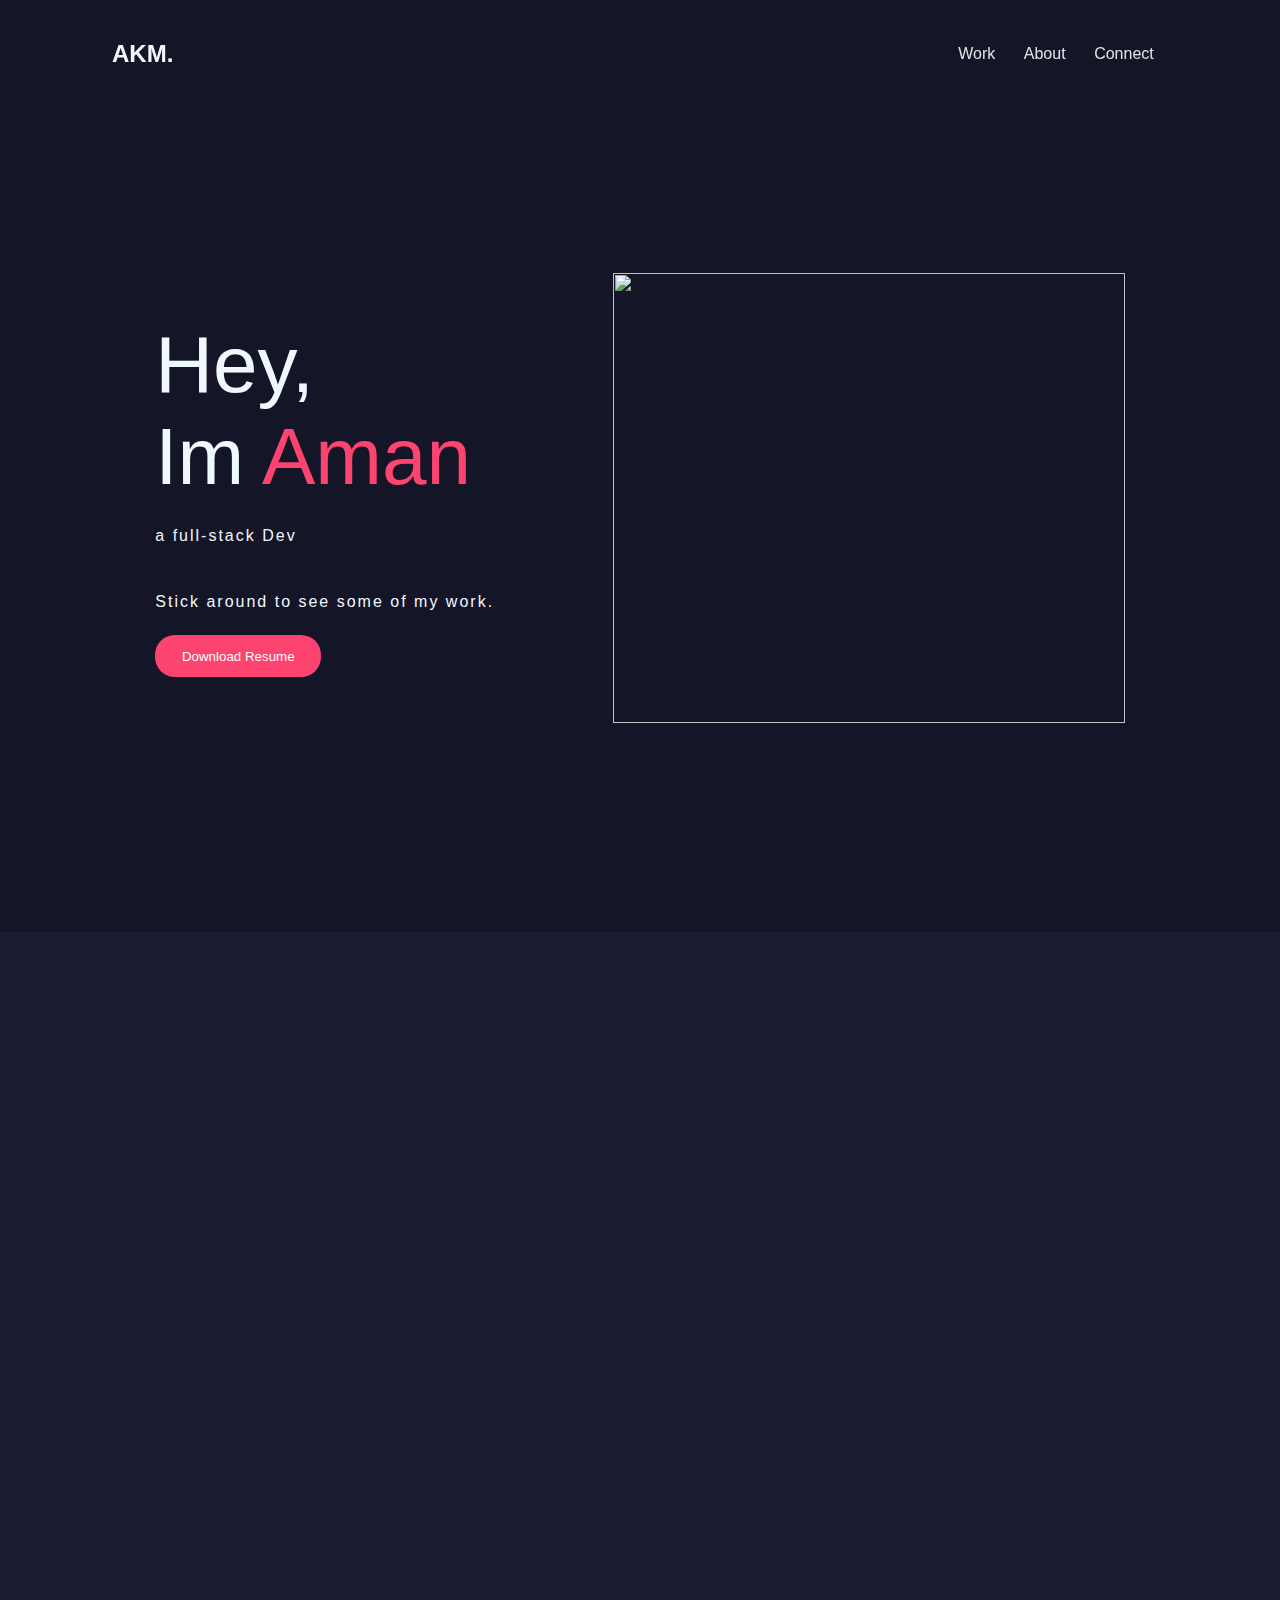
==== commit 0fb4ee13: "hosted at amankumarm.github.io" ====
--- a/new/index.html
+++ b/new/index.html
@@ -40,7 +40,7 @@
                     
                     <p class="desc">a full-stack Dev</p>
                     <p class="desc">Stick around to see some of my work.</p>
-                    <button id="work_btn">See My Work</button>
+                    <button id="work_btn"><a href="./assets/resume.pdf" download> Download Resume</a></button>
             </div>
             <img class="intro_illus"  src="assets/img/illus1.svg">
             
@@ -60,7 +60,7 @@
         data-aos-easing="linear"
         data-aos-duration="700"
         data-aos-offset="100"
-         >Projects</p>
+         >Projects <span id="sw">(swipe right) </span></p>
         
             <div class="swiper-container mySwiper"
             data-aos="zoom-out"
@@ -210,11 +210,11 @@
         data-aos-duration="800"
         data-aos-offset="100"
         >
-          <div class="smi"><img  src="/assets/img/github.png"></div>
-          <div class="smi"><img  src="/assets/img/gmail(2).png"></div>
-          <div class="smi"><img  src="/assets/img/linkedin.png"></div>
-          <div class="smi"><img  src="/assets/img/instagram.png"></div>
-          <div class="smi"><img  src="/assets/img/twitter.png"></div>
+          <div class="smi"><a href="https://github.com/amankumarm"><img  src="/assets/img/github.png"></a></div>
+          <div class="smi"><a href="mailto:amankumarm441@gmail.com" ><img  src="/assets/img/gmail(2).png"></a></div>
+          <div class="smi"><a href=" www.linkedin.com/in/aman-kumar-m"><img  src="/assets/img/linkedin.png"></a></div>
+          <div class="smi"><a href="https://www.instagram.com/aman.kumar.m/"><img  src="/assets/img/instagram.png"></a></div>
+          <div class="smi"><a href="https://twitter.com/AmanKumarM4"><img  src="/assets/img/twitter.png"></a></div>
         </div>
       </div>
     </div>
--- a/new/assets/css/index.css
+++ b/new/assets/css/index.css
@@ -92,6 +92,10 @@
     border: none;
     border-radius:20px;
 }
+#work_btn > a{
+    text-decoration: none;
+    color: white;
+} 
 /* .test{ 
  border: 1px solid white; 
 } */    
@@ -101,7 +105,7 @@
     padding-bottom:10px;
 }
 #main2{
-    height:100vh;
+    height:90vh;
     background-color:#1B1E32 ;
     display: flex;
     flex-direction: column;
@@ -110,6 +114,13 @@
     justify-content: space-between;
     padding-bottom: 0em;
 }
+#sw{
+    color: gainsboro !important;
+    font-size: medium;
+    float:right;
+    bottom: 0;
+    padding-top:0.5em ;
+    }
 
 .proj{
     display: flex;
@@ -176,7 +187,9 @@
   width: 100%;
   height: 100%;
 }
-
+.swiper-container:hover{
+    cursor:grab
+}
 .swiper-slide {
     font-size: 18px;
 
@@ -218,6 +231,7 @@
     height: 100vh;
     background-color:#141628 ;
     padding:7em 5em;
+    padding-top:2em ;
     /* padding-bottom: 0em; */
     align-items: center;
     flex-wrap: nowrap;
--- a/new/assets/css/medq.css
+++ b/new/assets/css/medq.css
@@ -30,6 +30,16 @@
 .intro_illus{
     display: none;
 }
+#main2{
+    height:120vh;
+    background-color:#1B1E32 ;
+    display: flex;
+    flex-direction: column;
+    padding: 4em  3em;
+    /* margin: 0em 2em; */
+    justify-content: space-between;
+    padding-bottom: 0em;
+}
 
 .about_me{
     width: 100%;
@@ -57,5 +67,21 @@
     padding-bottom:0em ;
 }
 
-
+.smedia{
+    display: flex;
+    flex-direction: row;
+    flex-wrap: nowrap ;
+    justify-content: space-around;
+    width: 100%;
 }
+.smi{
+    background-color: #2c3049;
+    border-radius:5px ;
+    padding: 0.8em;
+    display: flex;
+    justify-content: center;
+    margin-bottom: 1.5em;
+    width: 10%;
+    justify-content: center;
+    }
+}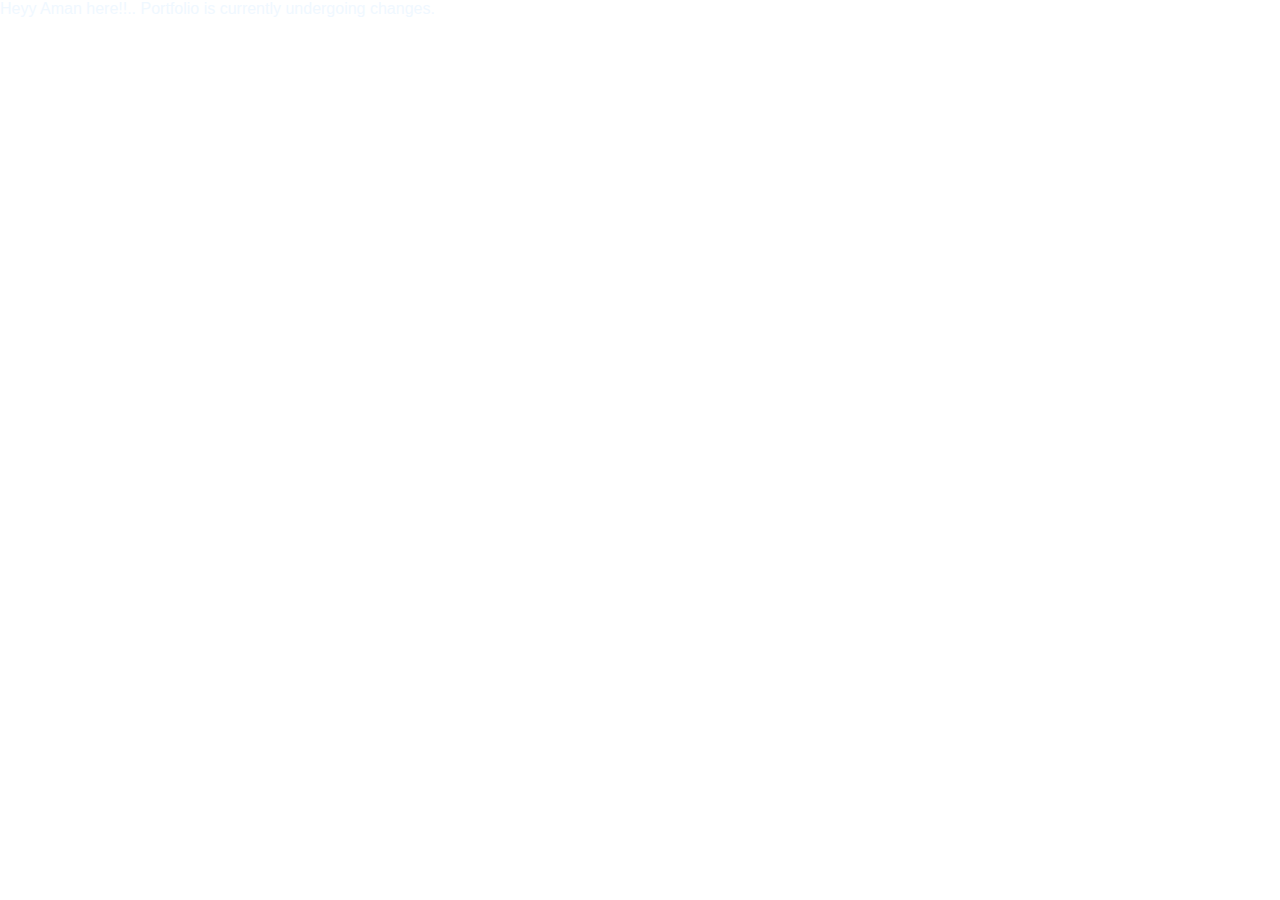
==== commit 8d587f45: "down" ====
--- a/new/index.html
+++ b/new/index.html
@@ -17,216 +17,7 @@
     href="https://unpkg.com/swiper/swiper-bundle.min.css"
   />
 </head>
-<body>
-    <div id="main1" class="def-pad">
-        <nav class="mynav">
-            <span>AKM.</span>
-            <div class="nav_item">
-                <span class="nav_spans"> 
-                    <!-- edit these as links -->
-                    Work
-                </span>
-                <span class="nav_spans">
-                    About
-                </span>
-                <span class="nav_spans">
-                    Connect
-                </span>
-            </div>
-        </nav>
-        <div class="intro   test">
-            <div id="intro_main"  class="test">
-                    <p id="name">Hey,<br> Im <span id="high">Aman</span></p>
-                    
-                    <p class="desc">a full-stack Dev</p>
-                    <p class="desc">Stick around to see some of my work.</p>
-                    <button id="work_btn"><a href="./assets/resume.pdf" download> Download Resume</a></button>
-            </div>
-            <img class="intro_illus"  src="assets/img/illus1.svg">
-            
-        </div>
-    </div>
-    <div class="def-pad test" id="main2">
-        <div id="i"
-        data-aos="zoom-out  "
-        data-aos-easing="linear"
-        data-aos-duration="700"
-        data-aos-offset="100"
-        ><div id="dash_l"></div><span>Work</span></div>
-        <br>
-        <br>
-         <p class="line_header"
-         data-aos="zoom-out"
-        data-aos-easing="linear"
-        data-aos-duration="700"
-        data-aos-offset="100"
-         >Projects <span id="sw">(swipe right) </span></p>
-        
-            <div class="swiper-container mySwiper"
-            data-aos="zoom-out"
-            data-aos-easing="linear"
-            data-aos-duration="700"
-            data-aos-offset="100"
-            
-            >
-                <div class="swiper-wrapper">
-                  <div class="swiper-slide proj">
-                    <div class="proj_det test">
-                    <span class="p_n p-1">Thinn.io</span>
-                    <p class="stack p-1">Stack :- React, Node+express, mongodb </p>
-                    <p class="proj_desc p-1">
-                        Thinn allows you to seamlessly track your audience with simple and easy to remember yet powerful links and provide your customers a unique tailored expeience.
-                    </p>
-                    <button class="view_proj p-1"><a href="http://thinn.herokuapp.com">Visit Thinn > </a> </button>
-                    </div>
-                    <div class="proj_pic test">
-                        <img src="assets/img/shotsnapp-1623221328.255.png">
-                    </div>
-                  </div>
-                  <div class="swiper-slide proj">
-                    <div class="proj_det test">
-                      <span class="p_n p-1">Hashtag-us</span>
-                      <p class="stack p-1">Stack :- React, React-Hooks, Node+express, mongodb </p>
-                      <p class="proj_desc p-1">
-                        Hashtag-us is a node based chat application which allows users to interact online with the people they know.  ,
-                      </p>
-                      <button class="view_proj p-1"><a href="https://hashtag-us.herokuapp.com/#/">Visit Hashtag-us</a> </button>
-                      </div>
-                      <div class="proj_pic test">
-                          <img src="assets/img/hash-us.png">
-                      </div>
-                  </div>
-                  <div class="swiper-slide proj">
-                    <div class="proj_det test">
-                      <span class="p_n p-1">Algovizz</span>
-                      <p class="stack p-1">Stack :- React, React-Hooks, Node+express, mongodb </p>
-                      <p class="proj_desc p-1">
-                        Worked as an Intern on a project that aims to visualize different Sorting, ML, and Graph Algorithms.Also, Users can publish algorithms that they have developed.
-                      </p>
-                      <button class="view_proj p-1"><a href="https://pes-innovation-lab.github.io/">Visit PLab</a> </button>
-                      </div>
-                      <div class="proj_pic test">
-                          <img  id="certi" src="assets/img/certificate .png">
-                      </div>
-                  </div>
-                </div>
-                      <div class="swiper-bu"></div>
-              </div>
-    </div>
-    <div id="main3" class="def-pad">
-      <div class="about_me">
-        <div  class="ab_me" id="i"
-        data-aos="fade-right"
-        data-aos-easing="linear"
-        data-aos-duration="800"
-        data-aos-offset="100"  
-        ><div id="dash_l"
-        ></div><span>About</span></div>
-        <h1 id="geta"
-        data-aos="fade-down"
-        data-aos-easing="linear"
-        data-aos-delay="500"
-        data-aos-duration="1000"
-        data-aos-offset="100"
-        >Get a closer look at who i am.</h1>
-        <div  class="ab_me" id="i"
-        data-aos="fade-right"
-        data-aos-easing="linear"
-        data-aos-duration="1000"
-        data-aos-delay="1000"
-        data-aos-offset="100">
-        <div id="dash_s"></div>
-        <span>Who i am</span>
-      </div>
-        <div id="bout"
-        data-aos="zoom-out"
-        data-aos-easing="linear"
-        data-aos-delay="1500"
-        data-aos-duration="1000"
-        data-aos-offset="100"
-        ><p>
-          I'm Aman Kumar M , 20 years old and from India.
-          building Web-apps has been an interest of mine for many years, and I work with anything from building UI to writing database queries from a backend service.
-          All the skills and tools I use, are self-taught over many years of practice and expanding my horizons.
-        </p></div>
-        <div class="ab_me" id="i" 
-        data-aos="fade-right"
-        data-aos-easing="linear"
-        data-aos-delay="2000"
-        data-aos-duration="1000"
-        data-aos-offset="100">
-        <div id="dash_s"></div><span>Skills & Tools</span></div>
-        <div id="bout" class="gsap_bout2"
-        data-aos="zoom-out"
-        data-aos-easing="linear"
-        data-aos-delay="2000"
-        data-aos-duration="1000"
-        data-aos-offset="100">
-        <p>
-          <span class="key_w">Languages: </span><br>javascript, python, c.<br>
-          <span class="key_w">Front-end frameworks:  </span><br> React, Bootstrap.<br>
-          <span class="key_w">Back-end frameworks: </span><br>  Nodejs, Django.<br>
-          <span class="key_w">Database: </span><br> Mongodb(atlas), sql. 
-        </p></div>
-      </div >
-      <div
-        data-aos="fade-right"
-        data-aos-easing="linear"
-        data-aos-delay="1500"
-        data-aos-duration="1000"
-        data-aos-offset="100"
-      >
-        <img class="pic" src="./assets/img/profile-pic.png"> 
-      </div>
-    </div>
-    <div id="main4" class="def-pad">
-      <div id="connect"
-      >
-        <div id="i" 
-        data-aos="fade-right"
-        data-aos-easing="linear"
-        data-aos-duration="800"
-        data-aos-offset="100"><div id="dash_l"></div><span>Connect</span></div>
-        <h1 id="connect1"
-        data-aos="fade-down"
-        data-aos-easing="linear"
-        data-aos-duration="800"
-        data-aos-offset="100"
-        >
-          Interested in working with me<br>
-          or perhaps just talk?
-        </h1>
-        <div id="bout" 
-        data-aos="fade-down"
-        data-aos-easing="linear"
-        data-aos-duration="800"
-        data-aos-offset="100"><p>
-          Reach me on social media, by filling out the contact form or 
-          <br>by sending an email to <span style="color:#FD4370 ;"><a href="mailto:amankumarm441@gmail.com"> amankumarm441@gmailcom</a></span>
-        </p></div>
-        <div class="smedia"
-        data-aos="zoom-out"
-        data-aos-easing="linear"
-        data-aos-duration="800"
-        data-aos-offset="100"
-        >
-          <div class="smi"><a href="https://github.com/amankumarm"><img  src="/assets/img/github.png"></a></div>
-          <div class="smi"><a href="mailto:amankumarm441@gmail.com" ><img  src="/assets/img/gmail(2).png"></a></div>
-          <div class="smi"><a href=" www.linkedin.com/in/aman-kumar-m"><img  src="/assets/img/linkedin.png"></a></div>
-          <div class="smi"><a href="https://www.instagram.com/aman.kumar.m/"><img  src="/assets/img/instagram.png"></a></div>
-          <div class="smi"><a href="https://twitter.com/AmanKumarM4"><img  src="/assets/img/twitter.png"></a></div>
-        </div>
-      </div>
-    </div>
-
-    <script src="https://unpkg.com/aos@next/dist/aos.js"></script>
-    <script>
-      AOS.init();
-    </script>
-  
-      <script type="text/javascript" src="./assets/js/jq.min.js"></script>
-      <script type="text/javascript" src="./assets/js/jsinview.min.js"></script>
-      <script src="assets/js/a.js" type="text/javascript"></script>
-      
-</body>
-</html>+    <body>
+        Heyy Aman here!!.. Portfolio is currently undergoing changes.
+    </body>
+</html>
